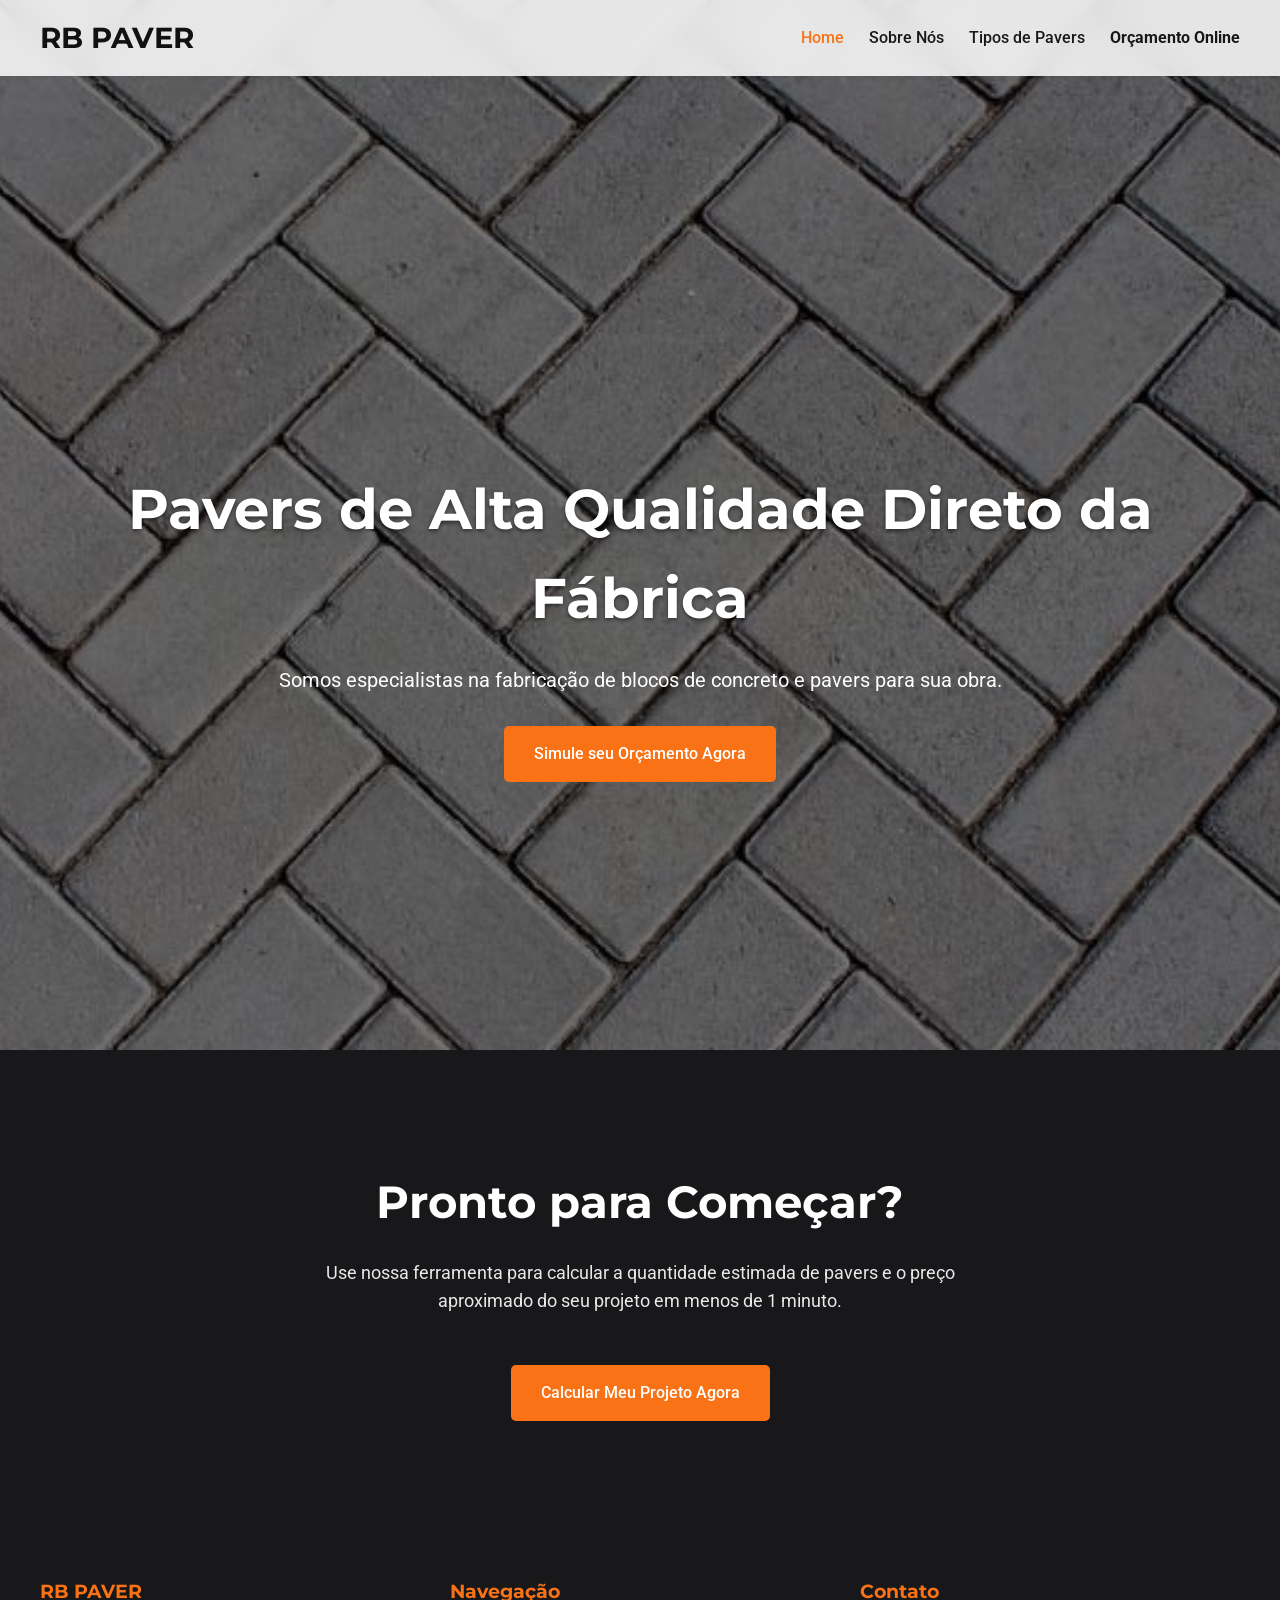
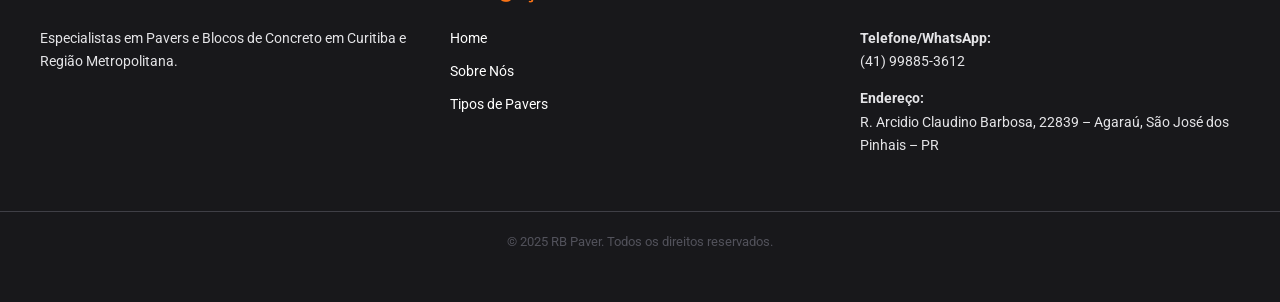
==== index.html @ aff87946 "texto,menu, fabricação e refatora calculadora" ====
<!DOCTYPE html>
<html lang="pt-BR">
<head>
    <meta charset="UTF-8">
    <meta name="viewport" content="width=device-width, initial-scale=1.0">
    <title>RB Paver - Fábrica de Pavers e Blocos de Concreto</title>
    
    <link rel="stylesheet" href="https://cdn.jsdelivr.net/npm/swiper@11/swiper-bundle.min.css" />
    <script src="https://cdn.jsdelivr.net/npm/swiper@11/swiper-bundle.min.js"></script>
    
    <link rel="stylesheet" href="style.css">
</head>
<body>

    <header class="header">
        <div class="container">
            <a href="index.html" class="logo">RB PAVER</a>
            <nav class="nav-menu">
                <ul>
                    <li><a href="index.html" class="ativo">Home</a></li>
                    <li><a href="sobre.html">Sobre Nós</a></li>
                    <li><a href="tipos-de-pavers.html">Tipos de Pavers</a></li>
                    <li><a href="calculadora.html"><b>Orçamento Online</b></a></li>
                </ul>
            </nav>
        </div>
    </header>

    <main>

        <section class="hero">
            
            <div class="swiper">
                <div class="swiper-wrapper">
                    <div class="swiper-slide"><img src="images/paver1.jpg" alt="Projeto Paver 1"></div>
                    <div class="swiper-slide"><img src="images/paver2.jpg" alt="Projeto Paver 2"></div>
                    <div class="swiper-slide"><img src="images/paver1.jpg" alt="Projeto Paver 3"></div>
                </div>
            </div>

            <div class="hero-overlay">
                <h1>Pavers de Alta Qualidade Direto da Fábrica</h1>
                <p>Somos especialistas na fabricação de blocos de concreto e pavers para sua obra.</p>
                <a href="calculadora.html" class="cta-button">Simule seu Orçamento Agora</a>
            </div>
        </section>

        <section class="secao cta-calculadora" id="calculadora-cta">
            <div class="container">
                <h2 class="secao-titulo">Pronto para Começar?</h2>
                <p class="secao-subtitulo">
                    Use nossa ferramenta para calcular a quantidade estimada de pavers 
                    e o preço aproximado do seu projeto em menos de 1 minuto.
                </p>
                <a href="calculadora.html" class="cta-button">Calcular Meu Projeto Agora</a>
            </div>
        </section>

    </main>

    <footer class="footer">
        <div class="container">
            <div>
                <h4>RB PAVER</h4>
                <p>Especialistas em Pavers e Blocos de Concreto em Curitiba e Região Metropolitana.</p>
            </div>
            <div>
                <h4>Navegação</h4>
                <ul>
                    <li><a href="index.html">Home</a></li>
                    <li><a href="sobre.html">Sobre Nós</a></li>
                    <li><a href="tipos-de-pavers.html">Tipos de Pavers</a></li>
                </ul>
            </div>
            <div>
                <h4>Contato</h4>
                <p>
                    <strong>Telefone/WhatsApp:</strong><br>
                    (41) 99885-3612
                </p>
                <p>
                    <strong>Endereço:</strong><br>
                    R. Arcidio Claudino Barbosa, 22839 – Agaraú, São José dos Pinhais – PR
                </p>
            </div>
        </div>
        <div class="copyright">
            &copy; 2025 RB Paver. Todos os direitos reservados.
        </div>
    </footer>

    <script src="script.js" defer></script>
</body>
</html>
---- style.css ----
/* --- Importação da Nova Fonte --- */
@import url('https://fonts.googleapis.com/css2?family=Montserrat:wght@400;700&family=Roboto:wght@400;500&display=swap');

/* --- Configuração Global (Paleta Rebalanceada) --- */
:root {
    --cor-primaria: #111111; /* Preto 'imponente' (Títulos) */
    --cor-destaque: #F97316;  /* Laranja vibrante (Botões, links) */
    --cor-fundo: #FFFFFF;     /* Base Branca (Elegante) */
    --cor-fundo-alt: #F4F4F5; /* Cinza claro (Seções alternadas) */
    --cor-texto: #18181B;     /* Texto principal (Cinza super escuro) */
    --cor-texto-secundario: #52525B; /* Texto cinza (Subtítulos) */
    --cor-dark-section: #18181B; /* Cinza escuro para contraste (Footer/CTA) */
    --cor-branca: #FFFFFF;
}

body {
    /* Fonte padrão (Roboto) para textos corridos */
    font-family: 'Roboto', -apple-system, BlinkMacSystemFont, "Segoe UI", Helvetica, Arial, sans-serif;
    margin: 0;
    padding: 0;
    background-color: var(--cor-fundo);
    color: var(--cor-texto);
    line-height: 1.6;
}

/* --- Nova Fonte para Títulos e Logo --- */
h1, h2, h3, h4, .logo {
    font-family: 'Montserrat', sans-serif;
    font-weight: 700; /* Deixa os títulos imponentes */
}

.container {
    max-width: 1200px;
    margin: 0 auto;
    padding: 0 20px;
}

/* --- Header (Estilo Allana: BRANCO, Fixo, com Desfoque) --- */
.header {
    background-color: rgba(255, 255, 255, 0.85);
    backdrop-filter: blur(10px);
    -webkit-backdrop-filter: blur(10px);
    box-shadow: 0 2px 5px rgba(0,0,0,0.05);
    padding: 15px 0;
    position: fixed;
    top: 0;
    width: 100%;
    z-index: 1000;
}

.header .container {
    display: flex;
    justify-content: space-between;
    align-items: center;
}

.logo {
    font-size: 1.8rem;
    color: var(--cor-primaria);
    text-decoration: none;
}

.nav-menu ul {
    margin: 0;
    padding: 0;
    list-style: none;
    display: flex;
    gap: 25px;
}

.nav-menu a {
    text-decoration: none;
    color: var(--cor-texto);
    font-weight: 500;
    transition: color 0.3s;
}

.nav-menu a:hover, .nav-menu a.ativo {
    color: var(--cor-destaque);
}

/* --- Seção Hero (Estilo Allana: Tela Cheia com Swiper) --- */
.hero {
    height: 100vh;
    width: 100%;
    position: relative;
    color: var(--cor-branca);
    display: flex;
    align-items: center;
    justify-content: center;
    text-align: center;
}

.swiper {
    width: 100%;
    height: 100%;
    position: absolute;
    top: 0;
    left: 0;
}

.swiper-slide img {
    display: block;
    width: 100%;
    height: 100%;
    object-fit: cover;
    filter: brightness(0.5);
}

.hero-overlay {
    position: relative;
    z-index: 10;
    padding: 20px;
}

.hero-overlay h1 {
    font-size: 3.5rem;
    margin-bottom: 20px;
    text-shadow: 0 2px 4px rgba(0,0,0,0.5);
}

.hero-overlay p {
    font-size: 1.25rem;
    margin-bottom: 30px;
    font-family: 'Roboto', sans-serif; /* Garante que o parágrafo use a fonte de texto */
    font-weight: 400;
}

/* --- Botões (Nova Paleta) --- */
.cta-button {
    display: inline-block;
    padding: 15px 30px;
    background-color: var(--cor-destaque);
    color: var(--cor-branca);
    text-decoration: none;
    font-weight: bold;
    border-radius: 5px;
    transition: background-color 0.3s, transform 0.3s;
    font-family: 'Roboto', sans-serif; /* Usa a fonte de texto */
    font-weight: 500;
}

.cta-button:hover {
    background-color: #EA580C;
    transform: translateY(-2px);
}

.cta-button.secundario {
    background-color: transparent;
    border: 2px solid var(--cor-destaque);
    color: var(--cor-destaque);
    margin-left: 15px;
}
.cta-button.secundario:hover {
    background-color: var(--cor-destaque);
    color: var(--cor-branca);
}

/* --- Seções Padrão (Minimalistas) --- */
.secao {
    padding: 80px 0;
    text-align: center;
}
main section:first-of-type {
    padding-top: calc(80px + 70px);
}

.secao-titulo {
    font-size: 2.8rem;
    margin-bottom: 20px;
    color: var(--cor-primaria);
}

.secao-subtitulo {
    font-size: 1.1rem;
    max-width: 700px;
    margin: 0 auto 50px auto;
    color: var(--cor-texto-secundario);
}

/* --- MUDANÇA: Fundo cinza para seção de serviços --- */
#servicos-prev {
    background-color: var(--cor-fundo-alt);
}

/* --- Prévia de Serviços (Cards) --- */
.servicos-grid {
    display: grid;
    grid-template-columns: repeat(auto-fit, minmax(300px, 1fr));
    gap: 30px;
    text-align: left;
}

.servico-card {
    background-color: var(--cor-fundo); /* Cards BRANCOS */
    border-radius: 8px;
    border: 1px solid #E4E4E7;
    overflow: hidden;
    transition: border-color 0.3s, box-shadow 0.3s;
    /* Sombra mais pronunciada para 'flutuar' sobre o fundo cinza */
    box-shadow: 0 4px 20px rgba(0,0,0,0.05);
}

.servico-card:hover {
    border-color: var(--cor-destaque);
    box-shadow: 0 8px 30px rgba(0,0,0,0.08);
}

.servico-card img {
    width: 100%;
    height: 200px;
    object-fit: cover;
}

.servico-card-conteudo {
    padding: 30px;
}

.servico-card h3 {
    font-size: 1.5rem;
    color: var(--cor-primaria);
    margin-top: 0;
}

/* --- CTA para Calculadora (Seção de Contraste) --- */
.cta-calculadora {
    background-color: var(--cor-dark-section);
    color: var(--cor-branca);
}

.cta-calculadora .secao-titulo {
    color: var(--cor-branca);
}

.cta-calculadora .secao-subtitulo {
    color: rgba(255, 255, 255, 0.9);
}

.cta-calculadora .cta-button {
    background-color: var(--cor-destaque);
}
.cta-calculadora .cta-button:hover {
    background-color: #EA580C;
}

/* --- Depoimentos --- */
.depoimento {
    max-width: 800px;
    margin: 0 auto 40px auto;
    font-style: italic;
    font-size: 1.2rem;
    color: var(--cor-texto-secundario);
}

.depoimento-autor {
    font-style: normal;
    font-weight: bold;
    margin-top: 10px;
    color: var(--cor-primaria);
}

/* --- Footer (Rodapé) --- */
.footer {
    background-color: var(--cor-dark-section);
    color: #E4E4E7;
    padding: 50px 0;
    font-size: 0.9rem;
}

.footer .container {
    display: grid;
    grid-template-columns: repeat(auto-fit, minmax(250px, 1fr));
    gap: 30px;
}

.footer h4 {
    font-size: 1.2rem;
    margin-bottom: 20px;
    color: var(--cor-destaque);
}

.footer ul {
    list-style: none;
    padding: 0;
}
.footer ul li {
    margin-bottom: 10px;
}
.footer ul li a {
    color: var(--cor-branca);
    text-decoration: none;
    transition: color 0.3s;
}
.footer ul li a:hover {
    color: var(--cor-destaque);
}

.copyright {
    text-align: center;
    margin-top: 40px;
    padding-top: 20px;
    border-top: 1px solid #3f3f46;
    font-size: 0.8rem;
    color: var(--cor-texto-secundario);
}

/* --- Estilos da Página da Calculadora --- */

/* Hero simples para páginas internas */
.hero-pagina-interna {
    background-color: var(--cor-fundo-alt);
    padding-top: calc(80px + 70px); /* Compensa header fixo */
    padding-bottom: 40px;
}
.hero-pagina-interna .secao-titulo {
    font-size: 2.8rem;
    margin-bottom: 10px;
}
.hero-pagina-interna .secao-subtitulo {
    font-size: 1.2rem;
    color: var(--cor-texto-secundario);
}

/* Container da calculadora com 2 colunas */
.calculadora-container {
    display: grid;
    grid-template-columns: 1fr; /* 1 coluna em mobile */
    gap: 40px;
}

/* Media query para telas maiores (desktop) */
@media (min-width: 992px) {
    .calculadora-container {
        grid-template-columns: 1fr 1fr; /* 2 colunas em desktop */
    }
}

.calculadora-titulo {
    font-size: 1.8rem;
    color: var(--cor-primaria);
    margin-bottom: 25px;
    border-bottom: 2px solid var(--cor-destaque);
    padding-bottom: 10px;
    text-align: left;
}

/* Estilos do Formulário */
.calculadora-form, .calculadora-lateral {
    text-align: left;
}

.form-grupo {
    margin-bottom: 20px;
}

.form-grupo-grid {
    display: grid;
    grid-template-columns: 1fr 1fr;
    gap: 20px;
}

.form-grupo label {
    display: block;
    margin-bottom: 8px;
    font-weight: 500;
    color: var(--cor-texto-secundario);
}

.form-grupo input[type="number"],
.form-grupo input[type="text"],
.form-grupo input[type="tel"],
.form-grupo select {
    width: 100%;
    padding: 14px;
    border: 1px solid #D4D4D8; /* cinza claro */
    border-radius: 5px;
    font-size: 1rem;
    font-family: 'Roboto', sans-serif;
    box-sizing: border-box; /* Garante que o padding não estoure a largura */
    transition: border-color 0.3s, box-shadow 0.3s;
}

.form-grupo input:focus,
.form-grupo select:focus {
    outline: none;
    border-color: var(--cor-destaque);
    box-shadow: 0 0 0 2px rgba(249, 115, 22, 0.3); /* Sombra laranja sutil */
}

.calculadora-form .cta-button {
    width: 100%;
    font-size: 1.1rem;
    margin-top: 10px;
}

/* Estilos dos Resultados */
.calculadora-resultados {
    background-color: var(--cor-fundo-alt);
    padding: 30px;
    border-radius: 8px;
    margin-bottom: 30px;
}

.resultado-item {
    display: flex;
    justify-content: space-between;
    align-items: center;
    font-size: 1.1rem;
    color: var(--cor-texto-secundario);
    padding: 15px 0;
    border-bottom: 1px solid #D4D4D8;
}

.resultado-item span {
    margin-right: 15px;
}

.resultado-item strong {
    font-size: 1.3rem;
    font-weight: 700;
    color: var(--cor-primaria);
}

.resultado-item.preco strong {
    font-size: 2rem;
    color: var(--cor-destaque); /* Preço final em laranja */
}

.aviso-legal {
    font-size: 0.85rem;
    color: var(--cor-texto-secundario);
    margin-top: 20px;
    text-align: center;
    font-style: italic;
}

/* Formulário de Cotação (abaixo dos resultados) */
.form-cotacao {
    background-color: var(--cor-fundo);
    border: 1px solid #E4E4E7;
    padding: 30px;
    border-radius: 8px;
}

.form-cotacao .cta-button {
    width: 100%;
    margin-top: 10px;
}


/* --- Estilos da Página Sobre Nós --- */

#secao-sobre {
    padding-bottom: 40px; /* Reduz o espaçamento inferior */
}

/* Grid de Imagem + Texto */
.sobre-intro-grid {
    display: grid;
    grid-template-columns: 1fr; /* 1 coluna mobile */
    gap: 40px;
    align-items: center;
    text-align: left;
}

@media (min-width: 768px) {
    .sobre-intro-grid {
        grid-template-columns: 1fr 1fr; /* 2 colunas desktop */
    }
}

.sobre-imagem img {
    width: 100%;
    border-radius: 8px;
    box-shadow: 0 10px 30px rgba(0,0,0,0.1);
}

.sobre-texto h2 {
    font-size: 2.2rem;
    color: var(--cor-primaria);
    margin-bottom: 20px;
}

.sobre-texto p {
    font-size: 1.1rem;
    color: var(--cor-texto-secundario);
    margin-bottom: 15px;
}

/* Seção Missão, Visão e Valores */
#secao-valores {
    background-color: var(--cor-fundo-alt); /* Fundo cinza claro */
}

.valores-grid {
    display: grid;
    grid-template-columns: 1fr; /* 1 coluna mobile */
    gap: 30px;
}

@media (min-width: 768px) {
    .valores-grid {
        grid-template-columns: repeat(3, 1fr); /* 3 colunas desktop */
    }
}

/* Cards de Missão/Visão/Valores */
.valor-card {
    background-color: var(--cor-branca);
    padding: 30px;
    border-radius: 8px;
    border: 1px solid #E4E4E7;
    text-align: center;
    box-shadow: 0 4px 20px rgba(0,0,0,0.03);
    transition: transform 0.3s, box-shadow 0.3s;
}

.valor-card:hover {
    transform: translateY(-5px);
    box-shadow: 0 8px 30px rgba(0,0,0,0.06);
}

.valor-card h3 {
    font-size: 1.5rem;
    color: var(--cor-destaque); /* Laranja */
    margin-bottom: 15px;
}

.valor-card p {
    font-size: 1rem;
    color: var(--cor-texto-secundario);
    line-height: 1.7;
}

/* --- Estilos da Página Tipos de Pavers (Grid de Cores) --- */
.cores-grid {
    display: grid;
    grid-template-columns: repeat(auto-fit, minmax(150px, 1fr));
    gap: 25px;
    margin-top: 40px;
}

.cor-item {
    text-align: center;
}

.cor-quadrado {
    width: 100%;
    aspect-ratio: 1 / 1; /* <<< ESTA É A CORREÇÃO MÁGICA */
    background-color: var(--cor-fundo-alt);
    border: 1px solid #E4E4E7;
    border-radius: 8px;
    box-shadow: 0 2px 4px rgba(0,0,0,0.05);
    overflow: hidden; /* Garante que a imagem não vaze */
}

/* Este é o CSS da "dica bônus", agora integrado */
.cor-quadrado img {
    width: 100%;
    height: 100%;
    object-fit: cover; /* Faz a imagem preencher o espaço sem distorcer */
}

.cor-item p {
    font-weight: 700;
    color: var(--cor-texto);
    font-size: 1.1rem;
    margin: 0;
    margin-top: 15px; /* Adicionado um espaço */
}

/* Media query para telas menores */
@media (max-width: 400px) {
    .cores-grid {
        grid-template-columns: repeat(2, 1fr);
        gap: 15px;
    }
}
.cor-quadrado img {
    width: 100%;
    height: 100%;
    object-fit: cover; /* Isso faz a imagem preencher o espaço sem distorcer */
    border-radius: 8px; /* Para manter as bordas arredondadas */
}
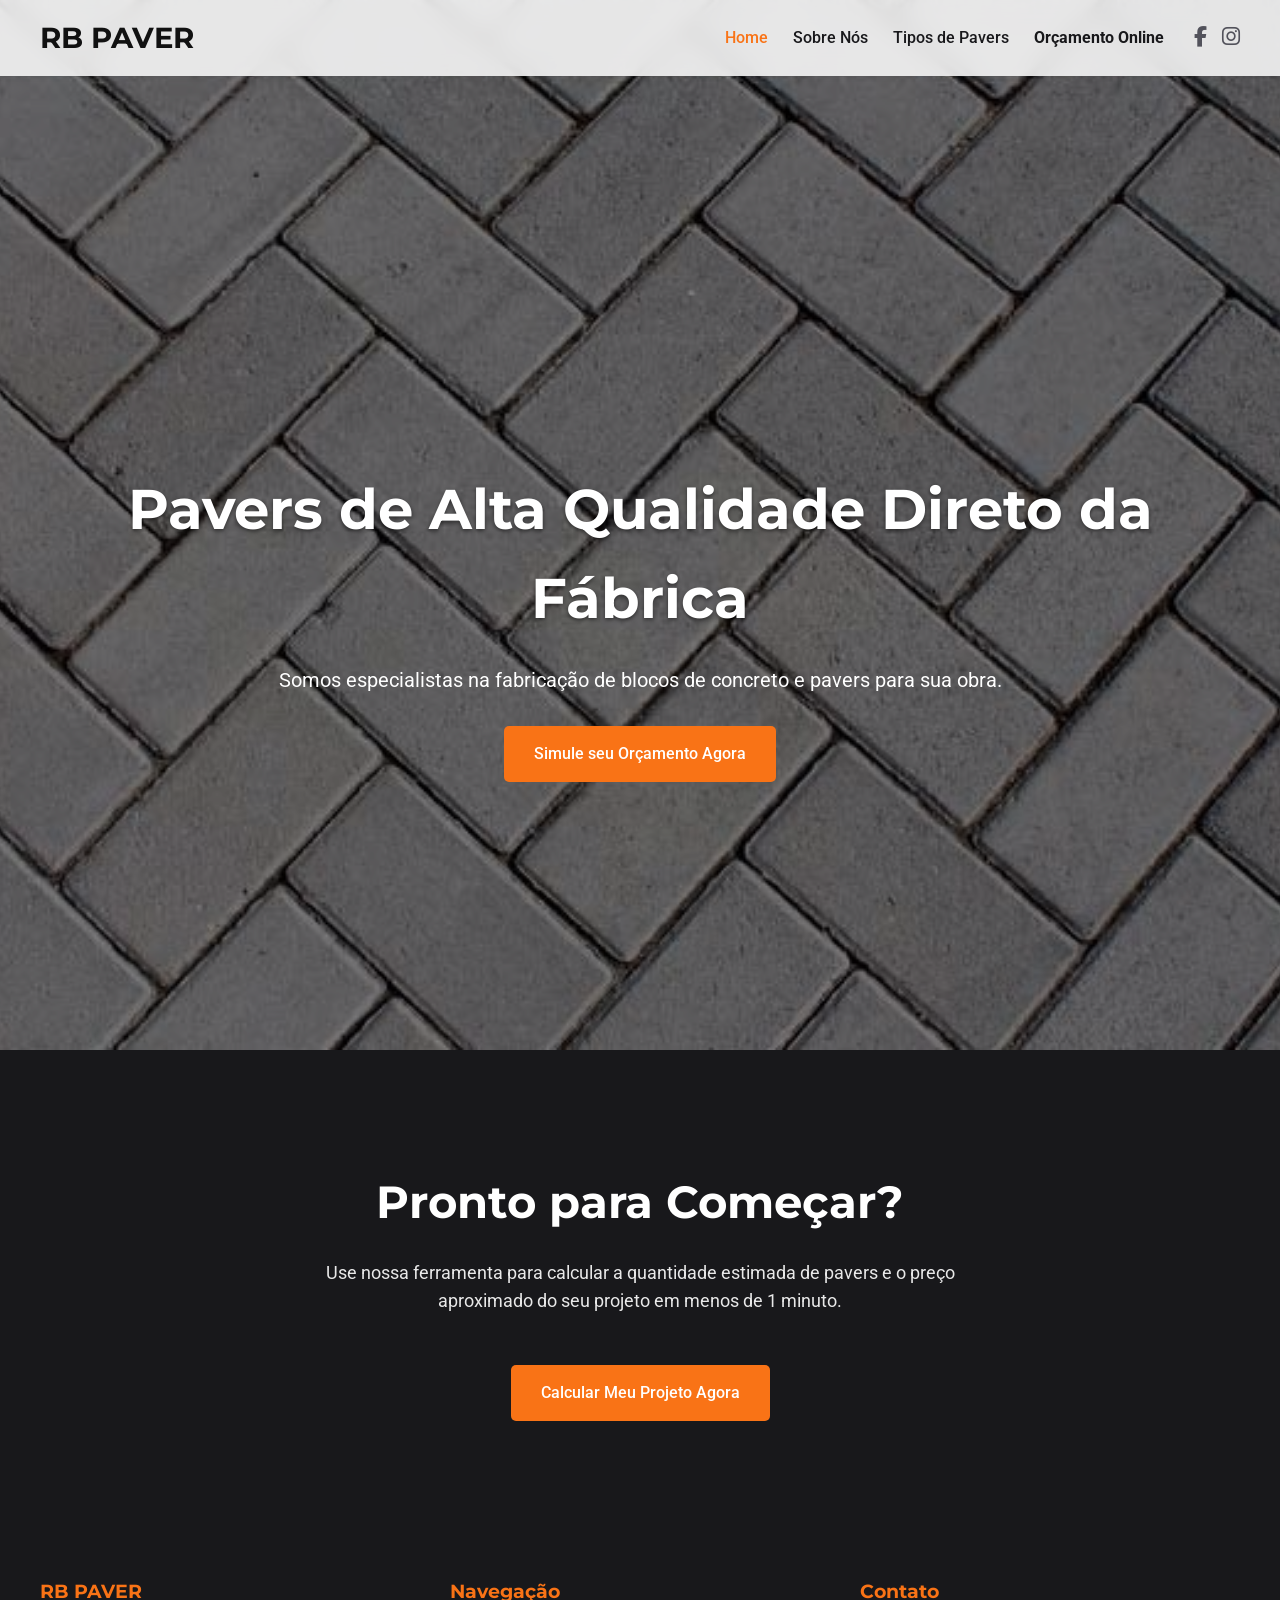
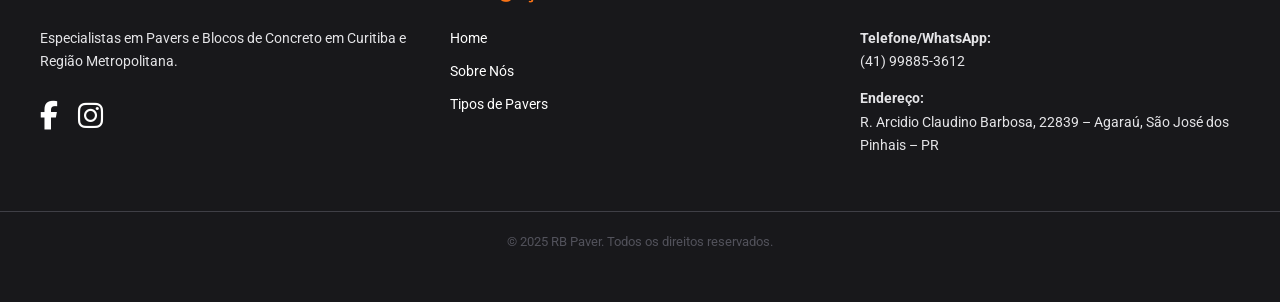
==== commit 9c56f557: "icons insta face" ====
--- a/index.html
+++ b/index.html
@@ -6,7 +6,7 @@
     <title>RB Paver - Fábrica de Pavers e Blocos de Concreto</title>
     
     <link rel="stylesheet" href="https://cdn.jsdelivr.net/npm/swiper@11/swiper-bundle.min.css" />
-    <script src="https://cdn.jsdelivr.net/npm/swiper@11/swiper-bundle.min.js"></script>
+    <link rel="stylesheet" href="https://cdnjs.cloudflare.com/ajax/libs/font-awesome/6.5.2/css/all.min.css" integrity="sha512-SnH5WK+bZxgPHs44uWIX+LLJAJ9/2PkPKZ5QiAj6Ta86w+fsb2TkcmfRyVX3pBnMFcV7oQPJkl9QevSCWr3W6A==" crossorigin="anonymous" referrerpolicy="no-referrer" />
     
     <link rel="stylesheet" href="style.css">
 </head>
@@ -15,14 +15,21 @@
     <header class="header">
         <div class="container">
             <a href="index.html" class="logo">RB PAVER</a>
-            <nav class="nav-menu">
-                <ul>
-                    <li><a href="index.html" class="ativo">Home</a></li>
-                    <li><a href="sobre.html">Sobre Nós</a></li>
-                    <li><a href="tipos-de-pavers.html">Tipos de Pavers</a></li>
-                    <li><a href="calculadora.html"><b>Orçamento Online</b></a></li>
-                </ul>
-            </nav>
+            
+            <div class="nav-wrapper">
+                <nav class="nav-menu">
+                    <ul>
+                        <li><a href="index.html" class="ativo">Home</a></li>
+                        <li><a href="sobre.html">Sobre Nós</a></li>
+                        <li><a href="tipos-de-pavers.html">Tipos de Pavers</a></li>
+                        <li><a href="calculadora.html"><b>Orçamento Online</b></a></li>
+                    </ul>
+                </nav>
+                <div class="nav-social">
+                    <a href="https://www.facebook.com/share/14eRMEpzPqE/?mibextid=wwXIfr" aria-label="Link para o Facebook" target="_blank"><i class="fab fa-facebook-f"></i></a>
+                    <a href="https://www.instagram.com/rbpaver_/" aria-label="Link para o Instagram" target="_blank"><i class="fab fa-instagram"></i></a>
+                </div>
+            </div>
         </div>
     </header>
 
@@ -32,9 +39,9 @@
             
             <div class="swiper">
                 <div class="swiper-wrapper">
-                    <div class="swiper-slide"><img src="images/paver1.jpg" alt="Projeto Paver 1"></div>
-                    <div class="swiper-slide"><img src="images/paver2.jpg" alt="Projeto Paver 2"></div>
-                    <div class="swiper-slide"><img src="images/paver1.jpg" alt="Projeto Paver 3"></div>
+                    <div class="swiper-slide"><img src="images/paver1.jpg" alt="Paver de Alta Qualidade"></div>
+                    <div class="swiper-slide"><img src="images/paver2.jpg" alt="Blocos de Concreto RB Paver"></div>
+                    <div class="swiper-slide"><img src="images/paver1.jpg" alt="Piso Intertravado"></div> 
                 </div>
             </div>
 
@@ -63,6 +70,10 @@
             <div>
                 <h4>RB PAVER</h4>
                 <p>Especialistas em Pavers e Blocos de Concreto em Curitiba e Região Metropolitana.</p>
+                <div class="footer-social">
+                    <a href="https://www.facebook.com/share/14eRMEpzPqE/?mibextid=wwXIfr" aria-label="Link para o Facebook" target="_blank"><i class="fab fa-facebook-f"></i></a>
+                    <a href="https://www.instagram.com/rbpaver_/" aria-label="Link para o Instagram" target="_blank"><i class="fab fa-instagram"></i></a>
+                </div>
             </div>
             <div>
                 <h4>Navegação</h4>
--- a/style.css
+++ b/style.css
@@ -581,4 +581,46 @@
     height: 100%;
     object-fit: cover; /* Isso faz a imagem preencher o espaço sem distorcer */
     border-radius: 8px; /* Para manter as bordas arredondadas */
+}
+
+/* --- Estilos para Ícones de Redes Sociais --- */
+
+/* Wrapper no Header para alinhar menu e ícones */
+.nav-wrapper {
+    display: flex;
+    align-items: center;
+    gap: 30px;
+}
+
+/* Ícones no Header (Menu) */
+.nav-social {
+    display: flex;
+    gap: 15px;
+}
+
+.nav-social a {
+    color: var(--cor-texto-secundario);
+    font-size: 1.3rem;
+    transition: color 0.3s;
+}
+
+.nav-social a:hover {
+    color: var(--cor-destaque);
+}
+
+/* Ícones no Footer (Rodapé) */
+.footer-social {
+    margin-top: 20px;
+    display: flex;
+    gap: 20px;
+}
+
+.footer-social a {
+    color: var(--cor-branca);
+    font-size: 1.8rem;
+    transition: color 0.3s;
+}
+
+.footer-social a:hover {
+    color: var(--cor-destaque);
 }
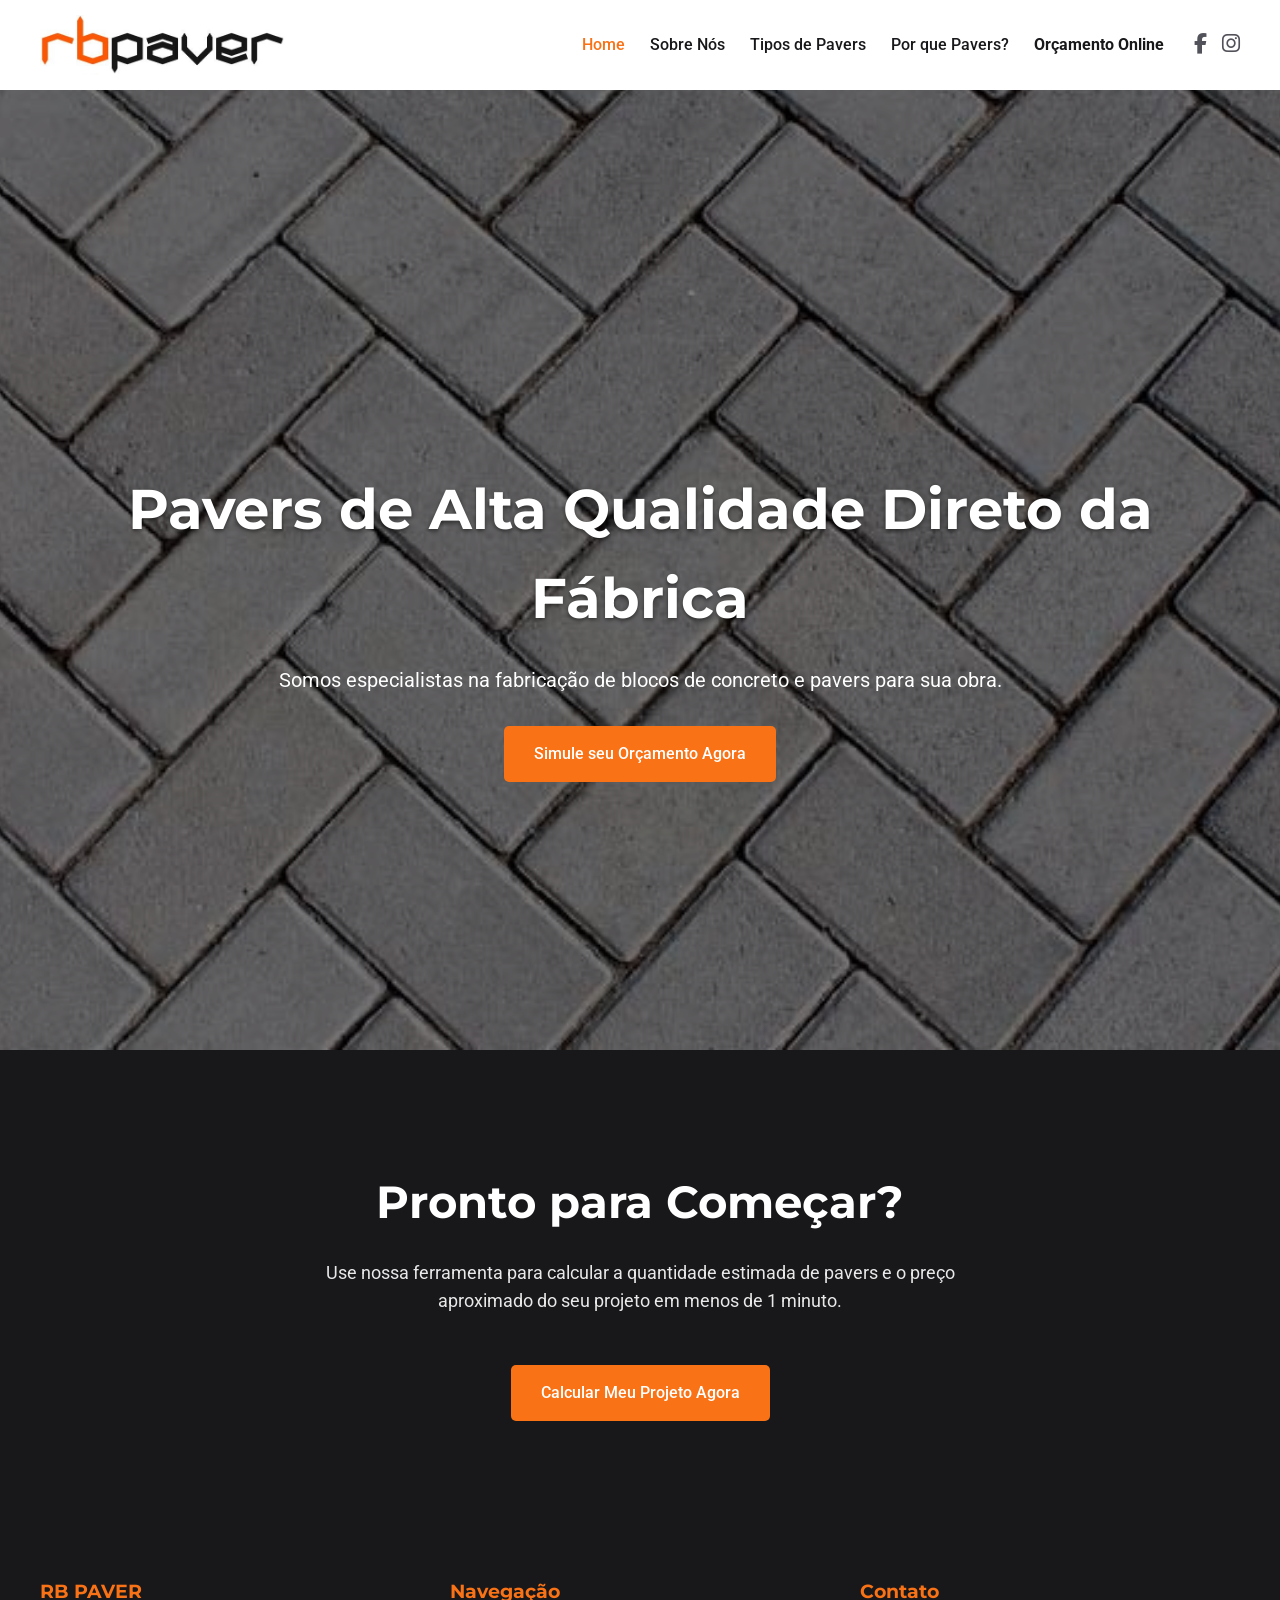
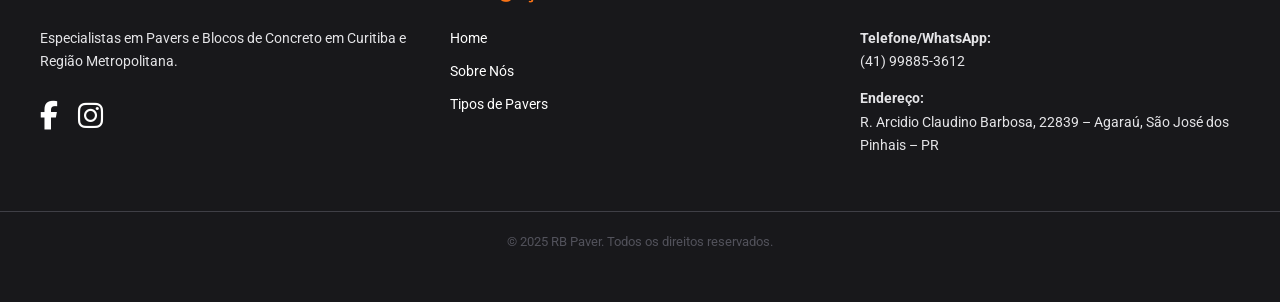
==== commit 4fa93e4c: "adicionei nova pagina sobre paver e coloquei favicon e logo" ====
--- a/index.html
+++ b/index.html
@@ -5,6 +5,7 @@
     <meta name="viewport" content="width=device-width, initial-scale=1.0">
     <title>RB Paver - Fábrica de Pavers e Blocos de Concreto</title>
     
+    <link rel="icon" type="image/jpeg" href="images/rbpaver_logo.jfif">
     <link rel="stylesheet" href="https://cdn.jsdelivr.net/npm/swiper@11/swiper-bundle.min.css" />
     <link rel="stylesheet" href="https://cdnjs.cloudflare.com/ajax/libs/font-awesome/6.5.2/css/all.min.css" integrity="sha512-SnH5WK+bZxgPHs44uWIX+LLJAJ9/2PkPKZ5QiAj6Ta86w+fsb2TkcmfRyVX3pBnMFcV7oQPJkl9QevSCWr3W6A==" crossorigin="anonymous" referrerpolicy="no-referrer" />
     
@@ -14,7 +15,7 @@
 
     <header class="header">
         <div class="container">
-            <a href="index.html" class="logo">RB PAVER</a>
+            <a href="index.html" class="logo"><img src="images/rbpaver_logo.jfif" alt="RB Paver Logo"></a>
             
             <div class="nav-wrapper">
                 <nav class="nav-menu">
@@ -22,6 +23,7 @@
                         <li><a href="index.html" class="ativo">Home</a></li>
                         <li><a href="sobre.html">Sobre Nós</a></li>
                         <li><a href="tipos-de-pavers.html">Tipos de Pavers</a></li>
+                        <li><a href="por-que-pavers.html">Por que Pavers?</a></li>
                         <li><a href="calculadora.html"><b>Orçamento Online</b></a></li>
                     </ul>
                 </nav>
--- a/style.css
+++ b/style.css
@@ -35,12 +35,9 @@
     padding: 0 20px;
 }
 
-/* --- Header (Estilo Allana: BRANCO, Fixo, com Desfoque) --- */
+/* --- Header (Fundo Branco Sólido) --- */
 .header {
-    background-color: rgba(255, 255, 255, 0.85);
-    backdrop-filter: blur(10px);
-    -webkit-backdrop-filter: blur(10px);
-    box-shadow: 0 2px 5px rgba(0,0,0,0.05);
+    background-color: #ffffff;
     padding: 15px 0;
     position: fixed;
     top: 0;
@@ -55,9 +52,13 @@
 }
 
 .logo {
-    font-size: 1.8rem;
-    color: var(--cor-primaria);
     text-decoration: none;
+}
+
+.logo img {
+    max-height: 60px;
+    width: auto;
+    display: block;
 }
 
 .nav-menu ul {
@@ -623,4 +624,69 @@
 
 .footer-social a:hover {
     color: var(--cor-destaque);
+}
+
+/* Estilos para a página 'Por que Pavers?' */
+.beneficios {
+    display: grid;
+    grid-template-columns: repeat(auto-fit, minmax(250px, 1fr));
+    gap: 2rem;
+    margin: 2rem 0;
+}
+
+.beneficio-item {
+    background-color: var(--cor-fundo-alt);
+    padding: 1.5rem;
+    border-radius: 8px;
+    transition: transform 0.3s ease;
+}
+
+.beneficio-item:hover {
+    transform: translateY(-5px);
+}
+
+.beneficio-item h3 {
+    color: var(--cor-destaque);
+    margin-bottom: 1rem;
+    font-size: 1.2rem;
+}
+
+.beneficio-item p {
+    color: var(--cor-texto);
+    line-height: 1.6;
+}
+
+.texto-conteudo {
+    max-width: 800px;
+    margin: 0 auto;
+}
+
+.destaque {
+    font-size: 1.2rem;
+    color: var(--cor-texto);
+    margin-bottom: 2rem;
+    text-align: center;
+}
+
+.cta-section {
+    text-align: center;
+    margin-top: 3rem;
+    padding: 2rem;
+    background-color: var(--cor-fundo-alt);
+    border-radius: 12px;
+}
+
+.cta-section h2 {
+    color: var(--cor-primaria);
+    margin-bottom: 1rem;
+}
+
+@media (max-width: 768px) {
+    .beneficios {
+        grid-template-columns: 1fr;
+    }
+    
+    .beneficio-item {
+        margin-bottom: 1rem;
+    }
 }
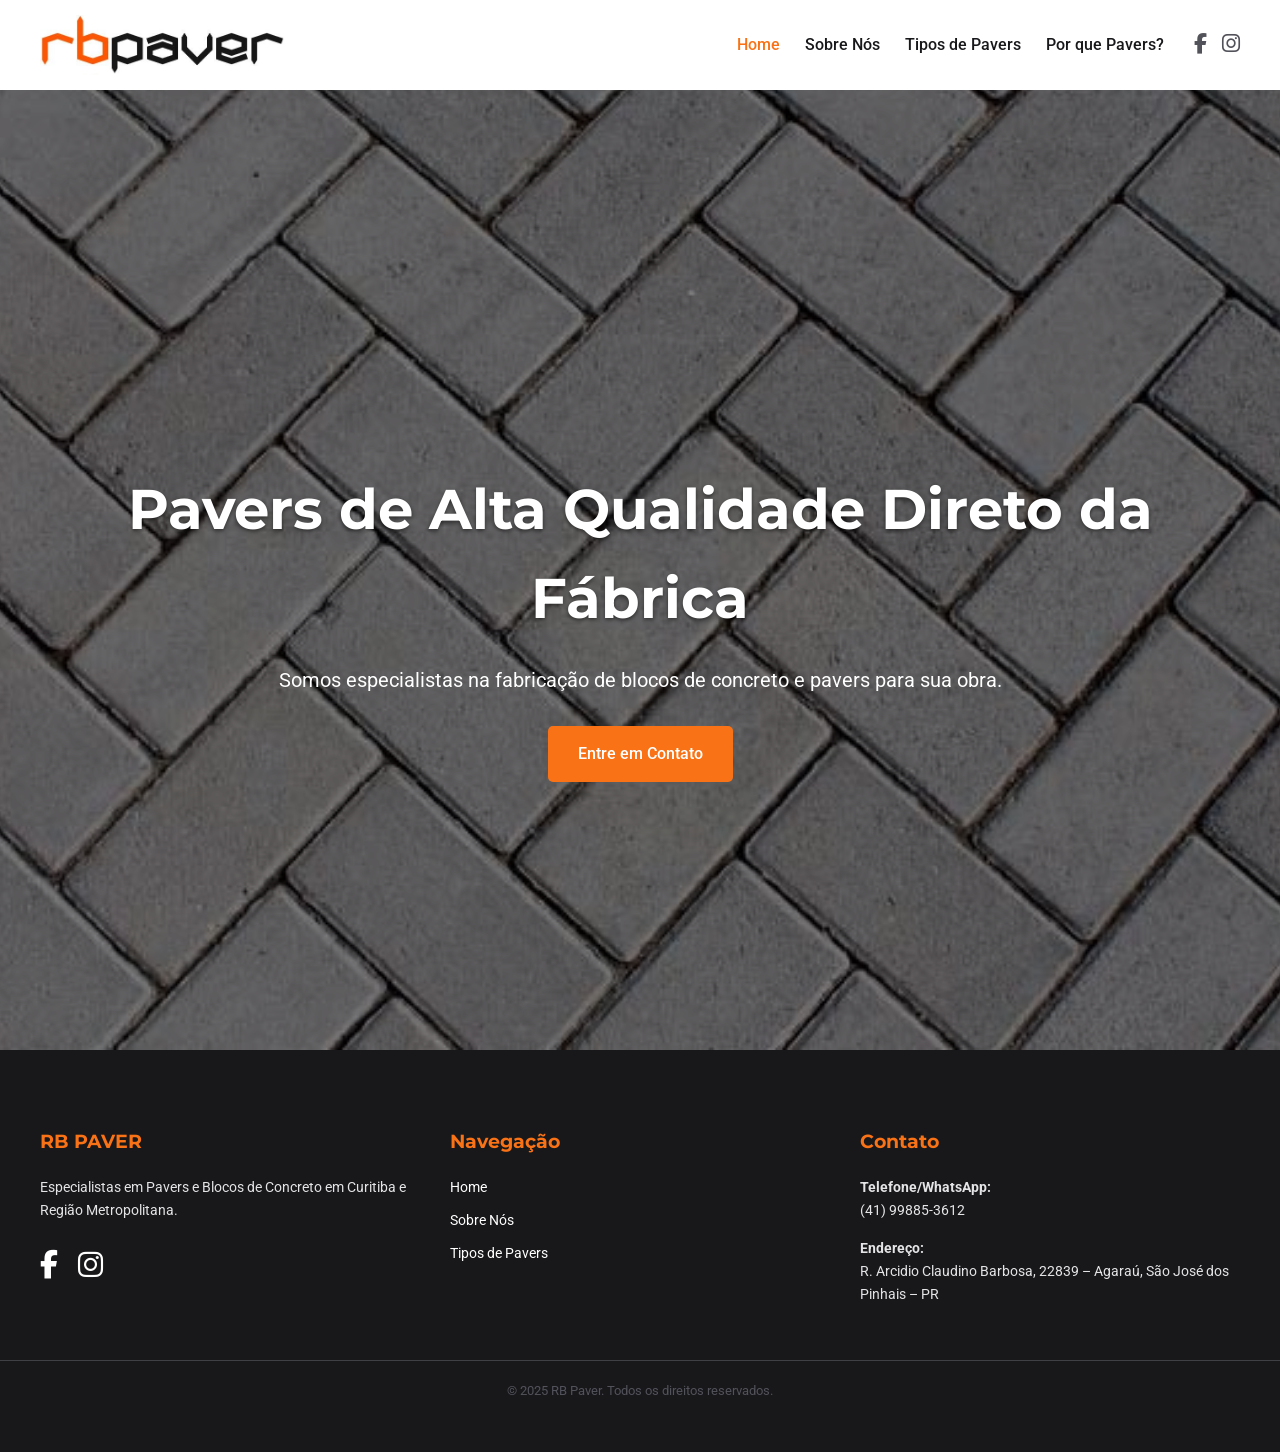
==== commit 794586d1: "retirada calculadora" ====
--- a/index.html
+++ b/index.html
@@ -24,7 +24,7 @@
                         <li><a href="sobre.html">Sobre Nós</a></li>
                         <li><a href="tipos-de-pavers.html">Tipos de Pavers</a></li>
                         <li><a href="por-que-pavers.html">Por que Pavers?</a></li>
-                        <li><a href="calculadora.html"><b>Orçamento Online</b></a></li>
+             
                     </ul>
                 </nav>
                 <div class="nav-social">
@@ -50,20 +50,11 @@
             <div class="hero-overlay">
                 <h1>Pavers de Alta Qualidade Direto da Fábrica</h1>
                 <p>Somos especialistas na fabricação de blocos de concreto e pavers para sua obra.</p>
-                <a href="calculadora.html" class="cta-button">Simule seu Orçamento Agora</a>
+                <a href="https://wa.me/5541998853612" target="_blank" class="cta-button">Entre em Contato</a>
             </div>
         </section>
 
-        <section class="secao cta-calculadora" id="calculadora-cta">
-            <div class="container">
-                <h2 class="secao-titulo">Pronto para Começar?</h2>
-                <p class="secao-subtitulo">
-                    Use nossa ferramenta para calcular a quantidade estimada de pavers 
-                    e o preço aproximado do seu projeto em menos de 1 minuto.
-                </p>
-                <a href="calculadora.html" class="cta-button">Calcular Meu Projeto Agora</a>
-            </div>
-        </section>
+     
 
     </main>
 
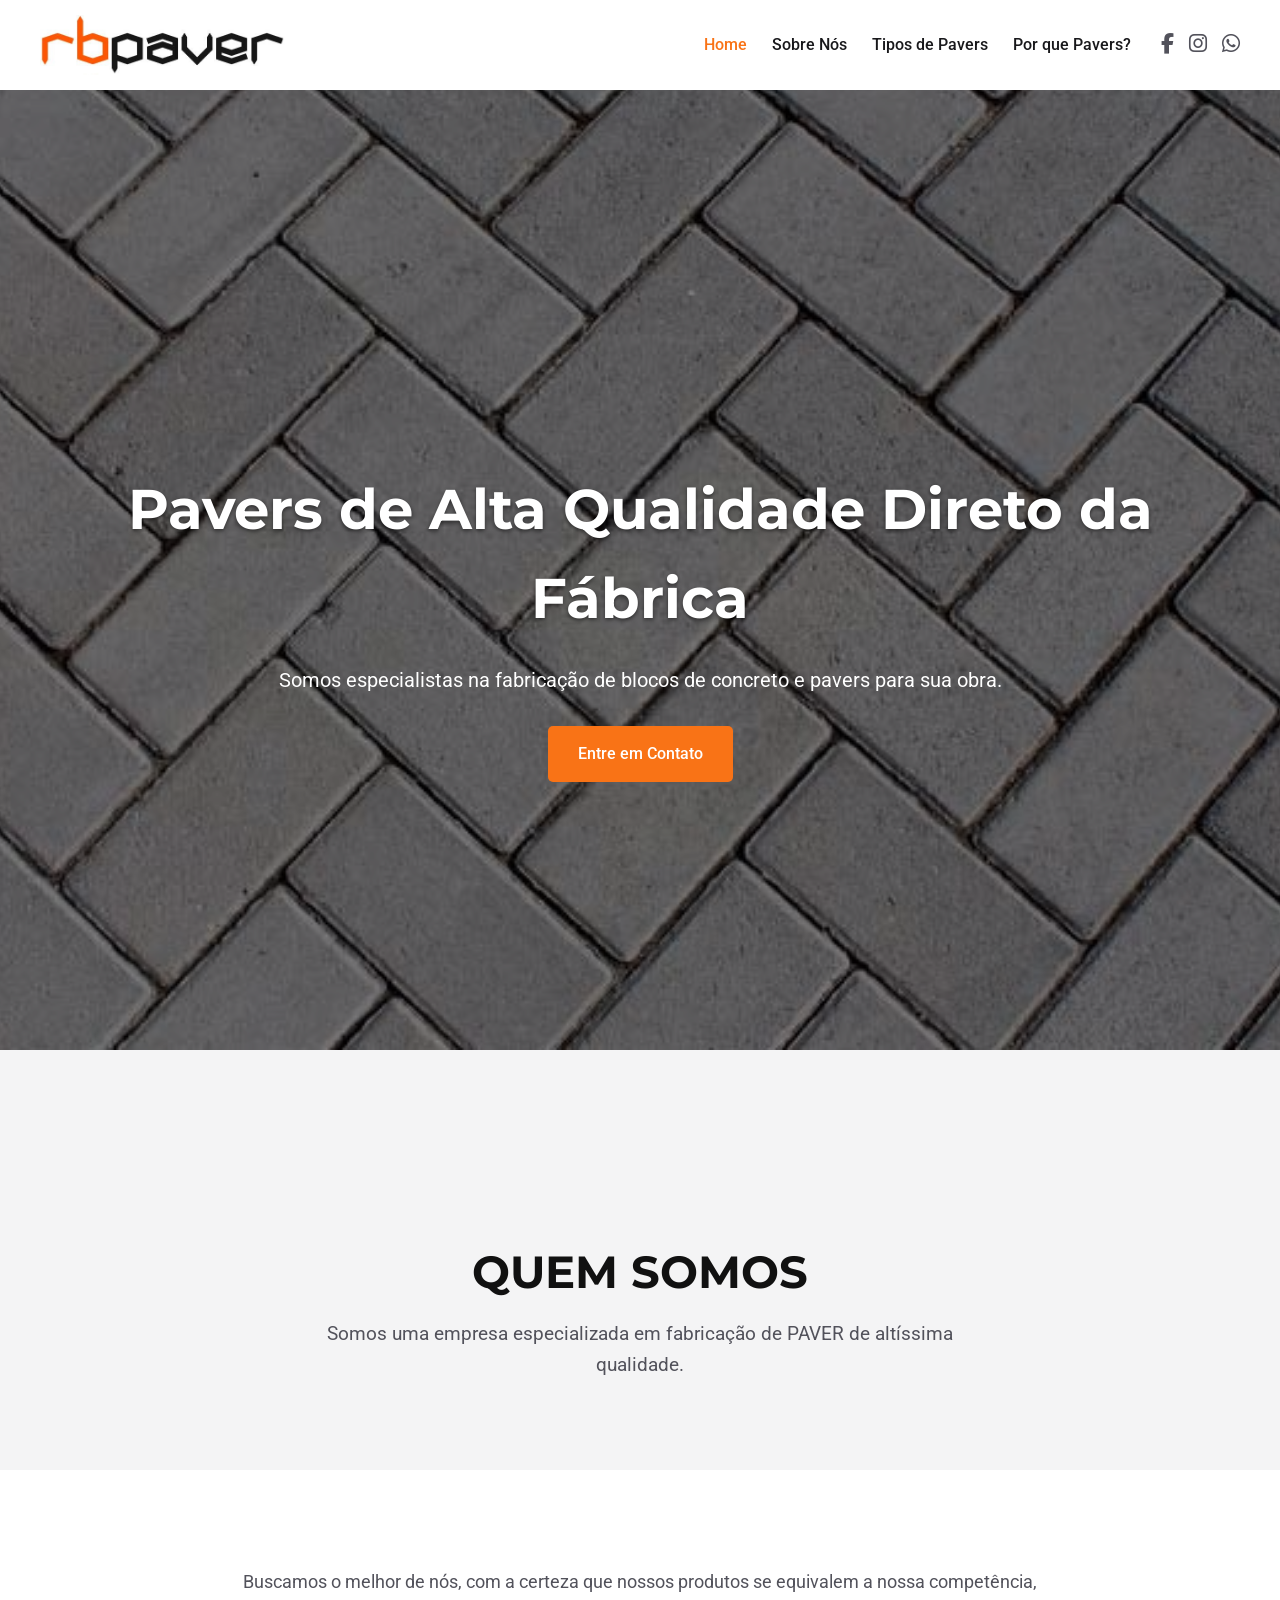
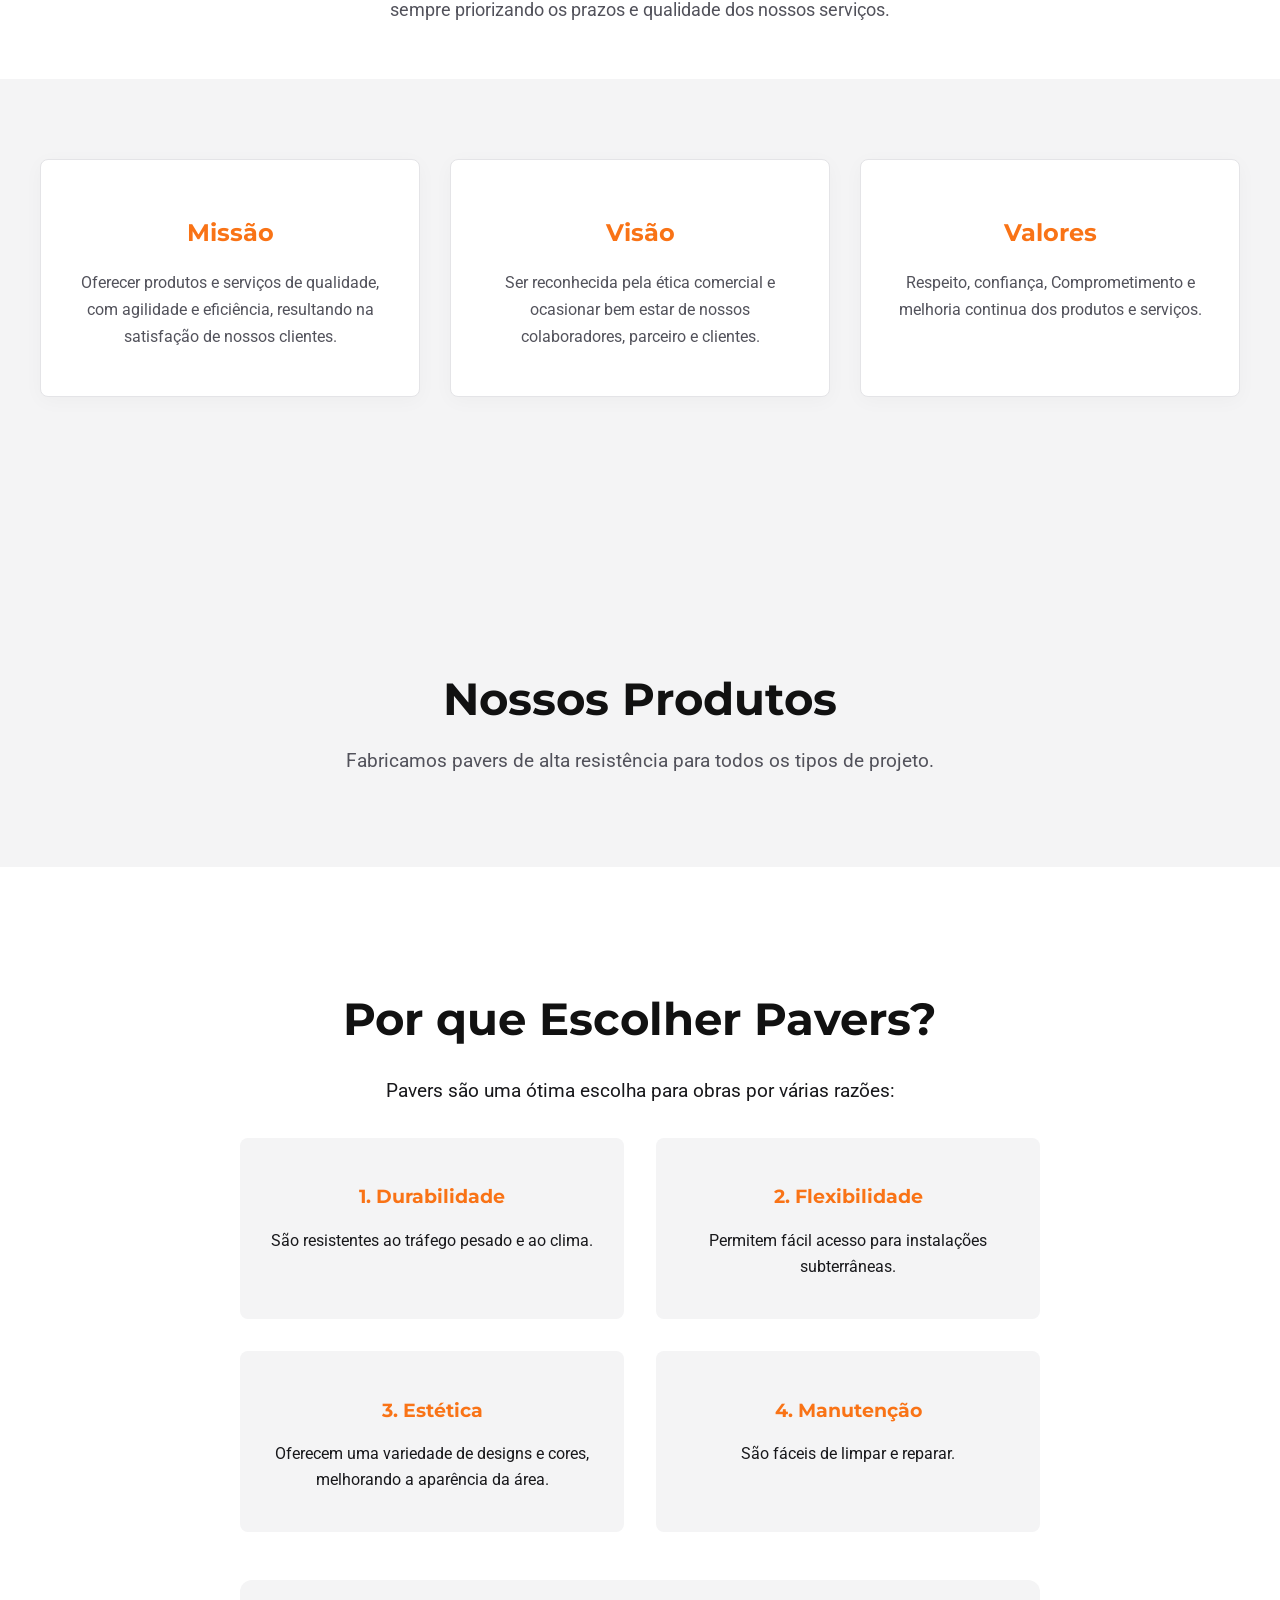
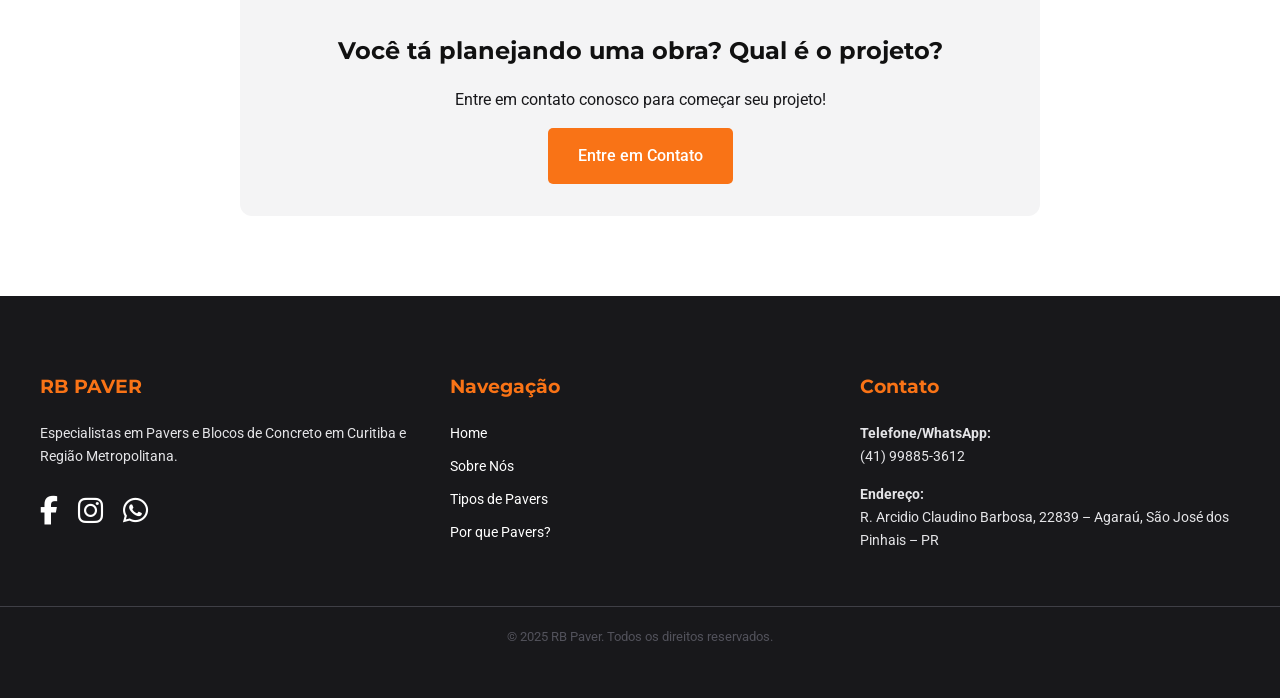
==== commit 84bfb33a: "refactor code" ====
--- a/index.html
+++ b/index.html
@@ -10,35 +10,45 @@
     <link rel="stylesheet" href="https://cdnjs.cloudflare.com/ajax/libs/font-awesome/6.5.2/css/all.min.css" integrity="sha512-SnH5WK+bZxgPHs44uWIX+LLJAJ9/2PkPKZ5QiAj6Ta86w+fsb2TkcmfRyVX3pBnMFcV7oQPJkl9QevSCWr3W6A==" crossorigin="anonymous" referrerpolicy="no-referrer" />
     
     <link rel="stylesheet" href="style.css">
+    <style>
+        /* Smooth scroll behavior */
+        html {
+            scroll-behavior: smooth;
+        }
+        
+        /* Espaçamento entre seções */
+        section[id] {
+            scroll-margin-top: 100px;
+        }
+    </style>
 </head>
 <body>
 
     <header class="header">
         <div class="container">
-            <a href="index.html" class="logo"><img src="images/rbpaver_logo.jfif" alt="RB Paver Logo"></a>
+            <a href="#home" class="logo"><img src="images/rbpaver_logo.jfif" alt="RB Paver Logo"></a>
             
             <div class="nav-wrapper">
                 <nav class="nav-menu">
                     <ul>
-                        <li><a href="index.html" class="ativo">Home</a></li>
-                        <li><a href="sobre.html">Sobre Nós</a></li>
-                        <li><a href="tipos-de-pavers.html">Tipos de Pavers</a></li>
-                        <li><a href="por-que-pavers.html">Por que Pavers?</a></li>
-             
+                        <li><a href="#home" class="ativo">Home</a></li>
+                        <li><a href="#sobre">Sobre Nós</a></li>
+                        <li><a href="#tipos-pavers">Tipos de Pavers</a></li>
+                        <li><a href="#por-que-pavers">Por que Pavers?</a></li>
                     </ul>
                 </nav>
                 <div class="nav-social">
                     <a href="https://www.facebook.com/share/14eRMEpzPqE/?mibextid=wwXIfr" aria-label="Link para o Facebook" target="_blank"><i class="fab fa-facebook-f"></i></a>
                     <a href="https://www.instagram.com/rbpaver_/" aria-label="Link para o Instagram" target="_blank"><i class="fab fa-instagram"></i></a>
+                    <a href="https://wa.me/5541998853612" aria-label="Link para o WhatsApp" target="_blank"><i class="fab fa-whatsapp"></i></a>
                 </div>
             </div>
         </div>
     </header>
 
     <main>
-
-        <section class="hero">
-            
+        <!-- SEÇÃO HOME/HERO -->
+        <section id="home" class="hero">
             <div class="swiper">
                 <div class="swiper-wrapper">
                     <div class="swiper-slide"><img src="images/paver1.jpg" alt="Paver de Alta Qualidade"></div>
@@ -54,8 +64,129 @@
             </div>
         </section>
 
-     
-
+        <!-- SEÇÃO SOBRE NÓS -->
+        <section id="sobre" class="secao hero-pagina-interna">
+            <div class="container">
+                <h1 class="secao-titulo">QUEM SOMOS</h1>
+                <p class="secao-subtitulo">Somos uma empresa especializada em fabricação de PAVER de altíssima qualidade.</p>
+            </div>
+        </section>
+
+        <section class="secao" id="secao-sobre">
+            <div class="container">
+                <div class="sobre-texto" style="text-align: center; max-width: 800px; margin: 0 auto;">
+                    <p>Buscamos o melhor de nós, com a certeza que nossos produtos se equivalem a nossa competência, sempre priorizando os prazos e qualidade dos nossos serviços.</p>
+                </div>
+            </div>
+        </section>
+        
+        <section class="secao" id="secao-valores">
+            <div class="container">
+                <div class="valores-grid">
+                    <div class="valor-card">
+                        <h3>Missão</h3>
+                        <p>Oferecer produtos e serviços de qualidade, com agilidade e eficiência, resultando na satisfação de nossos clientes.</p>
+                    </div>
+
+                    <div class="valor-card">
+                        <h3>Visão</h3>
+                        <p>Ser reconhecida pela ética comercial e ocasionar bem estar de nossos colaboradores, parceiro e clientes.</p>
+                    </div>
+                    
+                    <div class="valor-card">
+                        <h3>Valores</h3>
+                        <p>Respeito, confiança, Comprometimento e melhoria continua dos produtos e serviços.</p>
+                    </div>
+                </div>
+            </div>
+        </section>
+
+        <!-- SEÇÃO TIPOS DE PAVERS -->
+        <section id="tipos-pavers" class="secao hero-pagina-interna">
+            <div class="container">
+                <h1 class="secao-titulo">Nossos Produtos</h1>
+                <p class="secao-subtitulo">Fabricamos pavers de alta resistência para todos os tipos de projeto.</p>
+            </div>
+        </section>
+
+        <!-- <section class="secao" id="secao-produtos-e-cores">
+            <div class="container">
+                <h2 class="secao-titulo" style="font-size: 2.2rem; text-align: left;">Modelos e Especificações</h2>
+                
+                <div class="servicos-grid">
+                    <div class="servico-card">
+                        <img src="https://placehold.co/600x400/555/eee?text=Paver+10x20x06" alt="Paver 10x20x06 35 Mpa">
+                        <div class="servico-card-conteudo">
+                            <h3>Paver 10x20x06 35 Mpa</h3>
+                            <p>Ideal para tráfego leve, como calçadas, jardins e áreas de passagem de pedestres.</p>
+                        </div>
+                    </div>
+
+                    <div class="servico-card">
+                        <img src="https://placehold.co/600x400/555/eee?text=Paver+10x20x08" alt="Paver 10x20x08 35 Mpa">
+                        <div class="servico-card-conteudo">
+                            <h3>Paver 10x20x08 35 Mpa</h3>
+                            <p>Indicado para tráfego médio, como garagens de veículos leves e estacionamentos.</p>
+                        </div>
+                    </div>
+
+                    <div class="servico-card">
+                        <img src="https://placehold.co/600x400/555/eee?text=Paver+10x20x08+50Mpa" alt="Paver 10x20x08 50 Mpa">
+                        <div class="servico-card-conteudo">
+                            <h3>Paver 10x20x08 50 Mpa</h3>
+                            <p>Alta resistência, projetado para pátios industriais e tráfego de veículos pesados.</p>
+                        </div>
+                    </div>
+                    
+                    <div class="servico-card">
+                        <img src="https://placehold.co/600x400/555/eee?text=Paver+10x20x10+50Mpa" alt="Paver 10x20x10 50 Mpa">
+                        <div class="servico-card-conteudo">
+                            <h3>Paver 10x20x10 50 Mpa</h3>
+                            <p>Resistência máxima para condições severas, como portos, aeroportos e vias de caminhões.</p>
+                        </div>
+                    </div>
+                </div>
+            </div>
+        </section> -->
+
+        <!-- SEÇÃO POR QUE PAVERS -->
+        <section id="por-que-pavers" class="secao conteudo-pagina">
+            <div class="container">
+                <h1 class="secao-titulo">Por que Escolher Pavers?</h1>
+                
+                <div class="texto-conteudo">
+                    <p class="destaque">Pavers são uma ótima escolha para obras por várias razões:</p>
+
+                    <div class="beneficios">
+                        <div class="beneficio-item">
+                            <h3>1. Durabilidade</h3>
+                            <p>São resistentes ao tráfego pesado e ao clima.</p>
+                        </div>
+
+                        <div class="beneficio-item">
+                            <h3>2. Flexibilidade</h3>
+                            <p>Permitem fácil acesso para instalações subterrâneas.</p>
+                        </div>
+
+                        <div class="beneficio-item">
+                            <h3>3. Estética</h3>
+                            <p>Oferecem uma variedade de designs e cores, melhorando a aparência da área.</p>
+                        </div>
+
+                        <div class="beneficio-item">
+                            <h3>4. Manutenção</h3>
+                            <p>São fáceis de limpar e reparar.</p>
+                        </div>
+                    </div>
+
+                    <div class="cta-section">
+                        <h2>Você tá planejando uma obra? Qual é o projeto?</h2>
+                        <p>Entre em contato conosco para começar seu projeto!</p>
+                        <a href="https://wa.me/5541998853612" target="_blank" class="cta-button">Entre em Contato</a>
+                    </div>
+                </div>
+            </div>
+        </section>
     </main>
 
     <footer class="footer">
@@ -66,14 +197,16 @@
                 <div class="footer-social">
                     <a href="https://www.facebook.com/share/14eRMEpzPqE/?mibextid=wwXIfr" aria-label="Link para o Facebook" target="_blank"><i class="fab fa-facebook-f"></i></a>
                     <a href="https://www.instagram.com/rbpaver_/" aria-label="Link para o Instagram" target="_blank"><i class="fab fa-instagram"></i></a>
+                    <a href="https://wa.me/5541998853612" aria-label="Link para o WhatsApp" target="_blank"><i class="fab fa-whatsapp"></i></a>
                 </div>
             </div>
             <div>
                 <h4>Navegação</h4>
                 <ul>
-                    <li><a href="index.html">Home</a></li>
-                    <li><a href="sobre.html">Sobre Nós</a></li>
-                    <li><a href="tipos-de-pavers.html">Tipos de Pavers</a></li>
+                    <li><a href="#home">Home</a></li>
+                    <li><a href="#sobre">Sobre Nós</a></li>
+                    <li><a href="#tipos-pavers">Tipos de Pavers</a></li>
+                    <li><a href="#por-que-pavers">Por que Pavers?</a></li>
                 </ul>
             </div>
             <div>
@@ -94,5 +227,49 @@
     </footer>
 
     <script src="script.js" defer></script>
+    <script>
+        // Atualizar classe ativo no menu ao fazer scroll
+        document.addEventListener('DOMContentLoaded', function() {
+            const sections = document.querySelectorAll('section[id]');
+            const navLinks = document.querySelectorAll('.nav-menu a');
+            
+            function updateActiveNav() {
+                let current = '';
+                const scrollY = window.pageYOffset;
+                
+                sections.forEach(section => {
+                    const sectionTop = section.offsetTop;
+                    const sectionHeight = section.clientHeight;
+                    if (scrollY >= (sectionTop - 150)) {
+                        current = section.getAttribute('id');
+                    }
+                });
+                
+                navLinks.forEach(link => {
+                    link.classList.remove('ativo');
+                    if (link.getAttribute('href') === '#' + current) {
+                        link.classList.add('ativo');
+                    }
+                });
+            }
+            
+            window.addEventListener('scroll', updateActiveNav);
+            
+            // Inicializar Swiper se necessário
+            if (typeof Swiper !== 'undefined') {
+                new Swiper('.swiper', {
+                    loop: true,
+                    autoplay: {
+                        delay: 5000,
+                        disableOnInteraction: false,
+                    },
+                    effect: 'fade',
+                    fadeEffect: {
+                        crossFade: true
+                    }
+                });
+            }
+        });
+    </script>
 </body>
-</html>+</html>
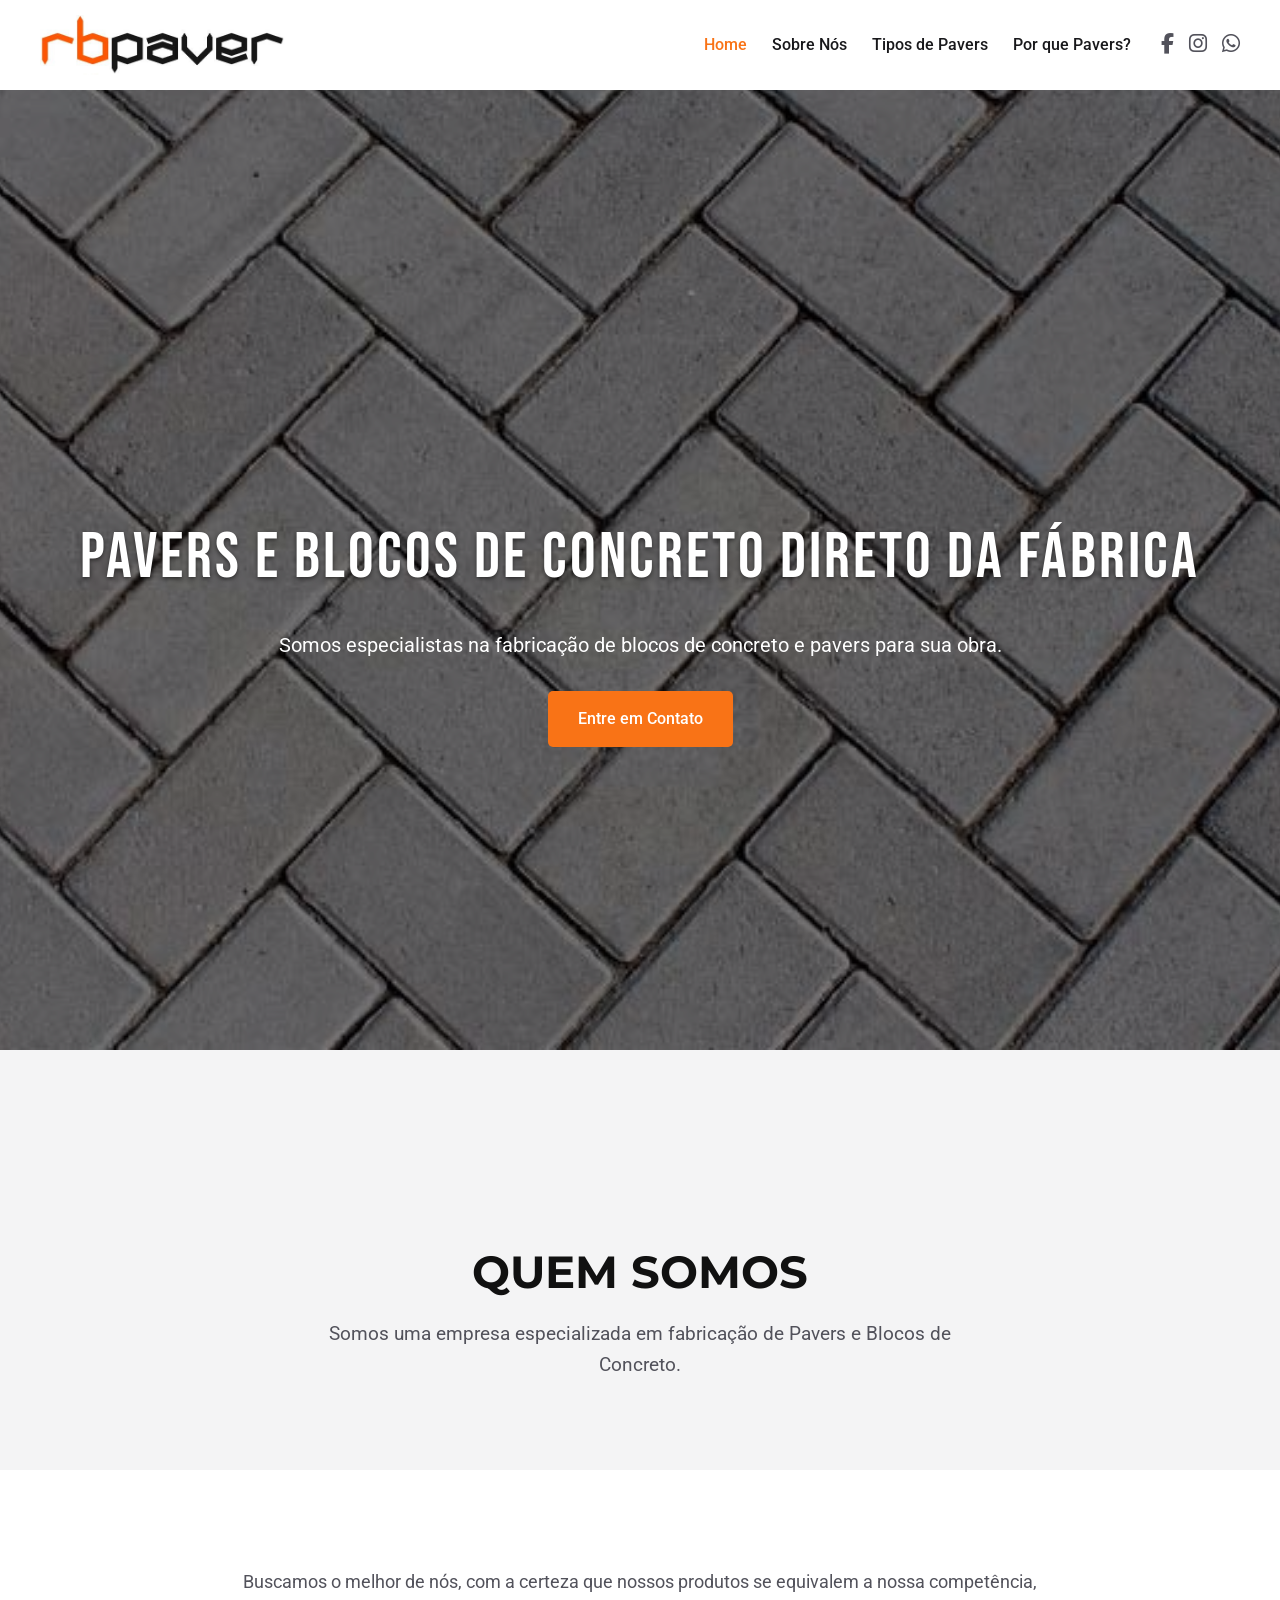
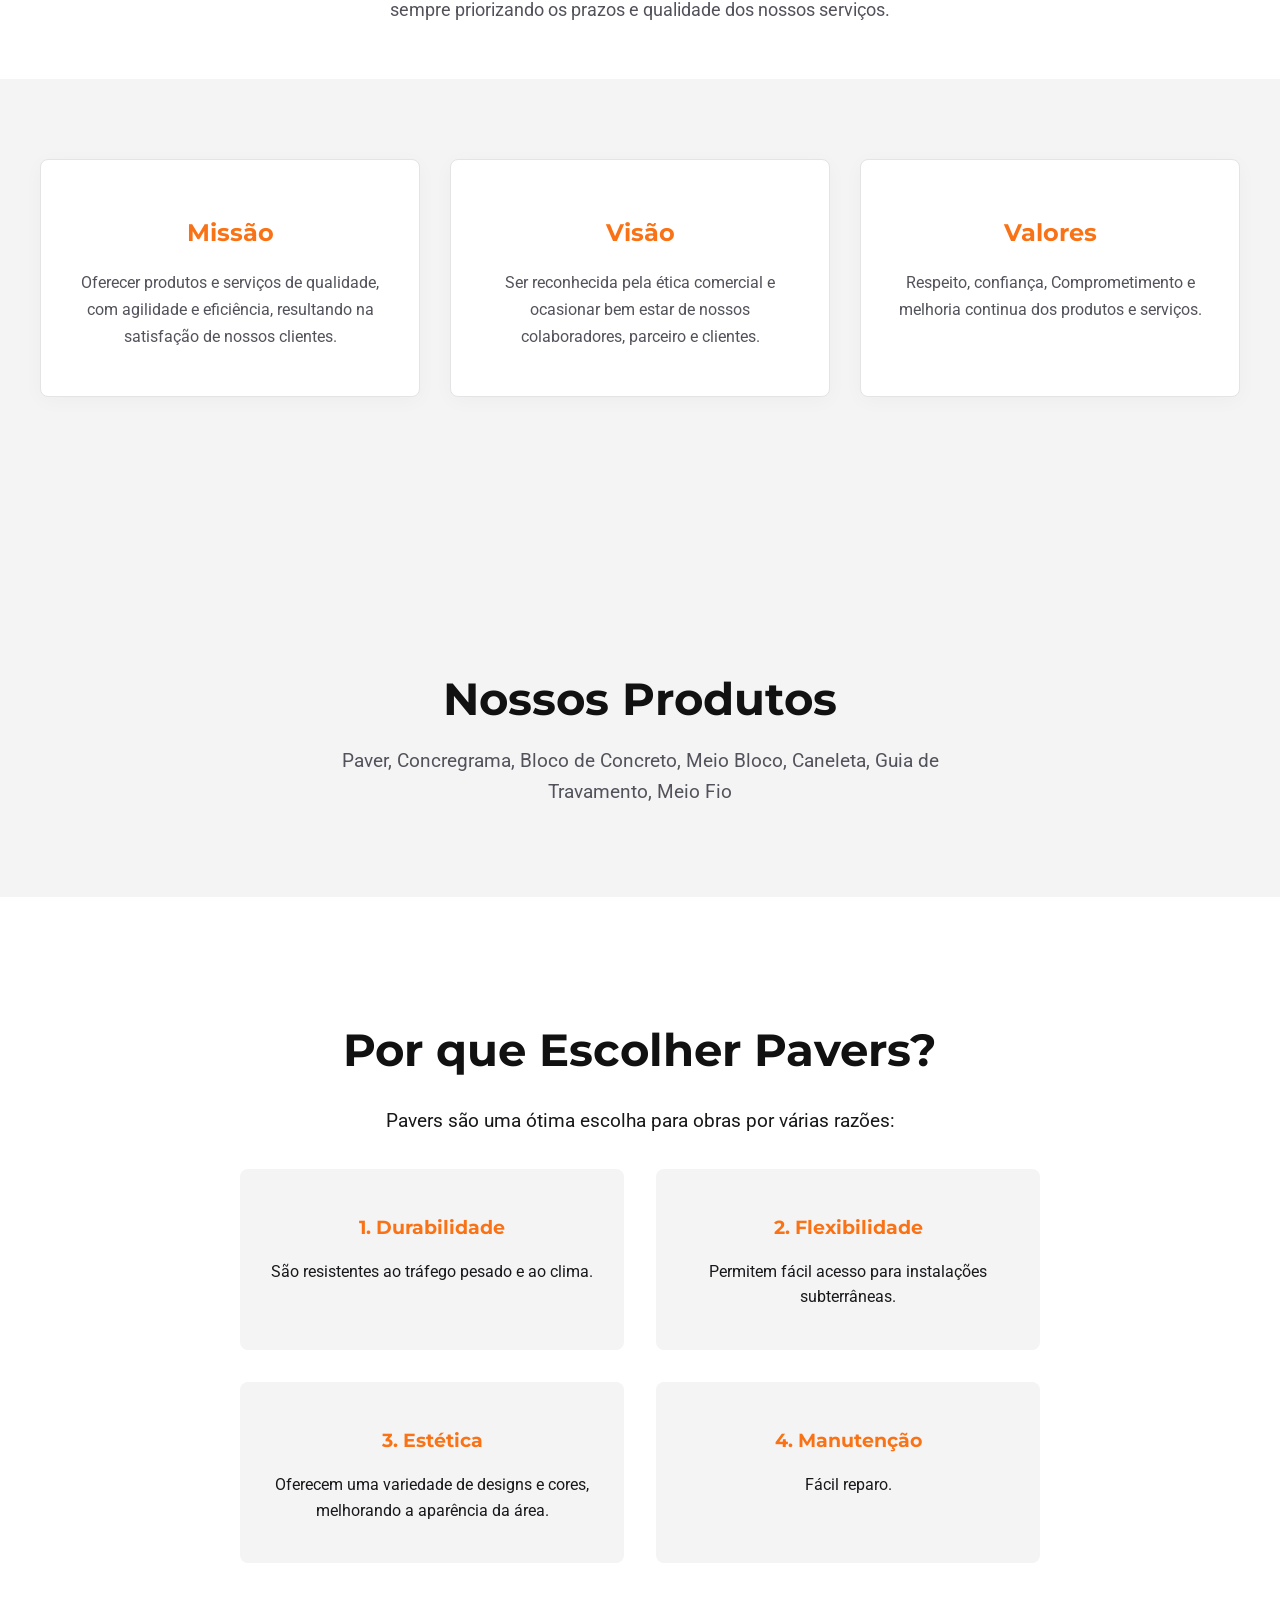
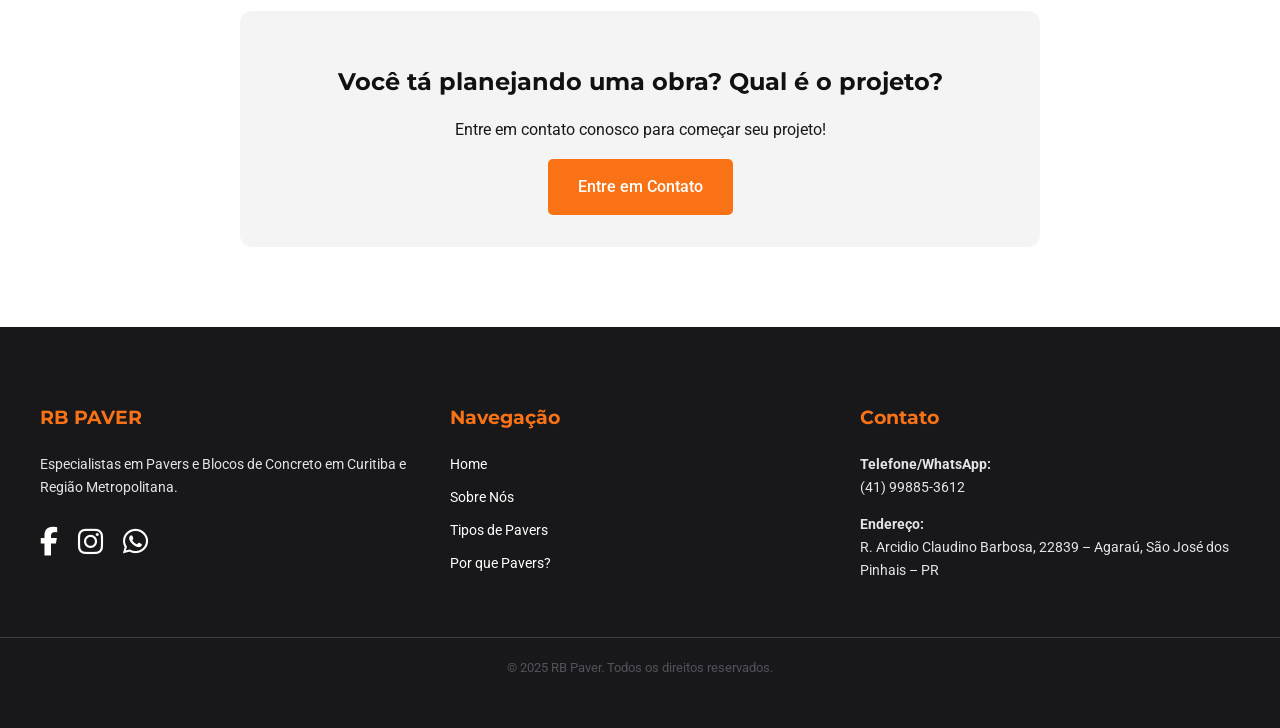
==== commit 87186458: "mudanças de texto e fonte" ====
--- a/index.html
+++ b/index.html
@@ -8,6 +8,9 @@
     <link rel="icon" type="image/jpeg" href="images/rbpaver_logo.jfif">
     <link rel="stylesheet" href="https://cdn.jsdelivr.net/npm/swiper@11/swiper-bundle.min.css" />
     <link rel="stylesheet" href="https://cdnjs.cloudflare.com/ajax/libs/font-awesome/6.5.2/css/all.min.css" integrity="sha512-SnH5WK+bZxgPHs44uWIX+LLJAJ9/2PkPKZ5QiAj6Ta86w+fsb2TkcmfRyVX3pBnMFcV7oQPJkl9QevSCWr3W6A==" crossorigin="anonymous" referrerpolicy="no-referrer" />
+    <link rel="preconnect" href="https://fonts.googleapis.com">
+    <link rel="preconnect" href="https://fonts.gstatic.com" crossorigin>
+    <link href="https://fonts.googleapis.com/css2?family=Bebas+Neue&family=Oswald:wght@600;700&display=swap" rel="stylesheet">
     
     <link rel="stylesheet" href="style.css">
     <style>
@@ -51,14 +54,14 @@
         <section id="home" class="hero">
             <div class="swiper">
                 <div class="swiper-wrapper">
-                    <div class="swiper-slide"><img src="images/paver1.jpg" alt="Paver de Alta Qualidade"></div>
+                    <div class="swiper-slide"><img src="images/paver1.jpg" alt="Pavers"></div>
                     <div class="swiper-slide"><img src="images/paver2.jpg" alt="Blocos de Concreto RB Paver"></div>
                     <div class="swiper-slide"><img src="images/paver1.jpg" alt="Piso Intertravado"></div> 
                 </div>
             </div>
 
             <div class="hero-overlay">
-                <h1>Pavers de Alta Qualidade Direto da Fábrica</h1>
+                <h1 style="font-family: 'Bebas Neue', sans-serif; text-transform: uppercase; letter-spacing: 3px; font-size: 4rem; font-weight: 400;">Pavers e Blocos de Concreto Direto da Fábrica</h1>
                 <p>Somos especialistas na fabricação de blocos de concreto e pavers para sua obra.</p>
                 <a href="https://wa.me/5541998853612" target="_blank" class="cta-button">Entre em Contato</a>
             </div>
@@ -68,7 +71,7 @@
         <section id="sobre" class="secao hero-pagina-interna">
             <div class="container">
                 <h1 class="secao-titulo">QUEM SOMOS</h1>
-                <p class="secao-subtitulo">Somos uma empresa especializada em fabricação de PAVER de altíssima qualidade.</p>
+                <p class="secao-subtitulo">Somos uma empresa especializada em fabricação de Pavers e Blocos de Concreto.</p>
             </div>
         </section>
 
@@ -105,7 +108,7 @@
         <section id="tipos-pavers" class="secao hero-pagina-interna">
             <div class="container">
                 <h1 class="secao-titulo">Nossos Produtos</h1>
-                <p class="secao-subtitulo">Fabricamos pavers de alta resistência para todos os tipos de projeto.</p>
+                <p class="secao-subtitulo">Paver, Concregrama, Bloco de Concreto, Meio Bloco, Caneleta, Guia de Travamento, Meio Fio</p>
             </div>
         </section>
 
@@ -175,7 +178,7 @@
 
                         <div class="beneficio-item">
                             <h3>4. Manutenção</h3>
-                            <p>São fáceis de limpar e reparar.</p>
+                            <p>Fácil reparo.</p>
                         </div>
                     </div>
 
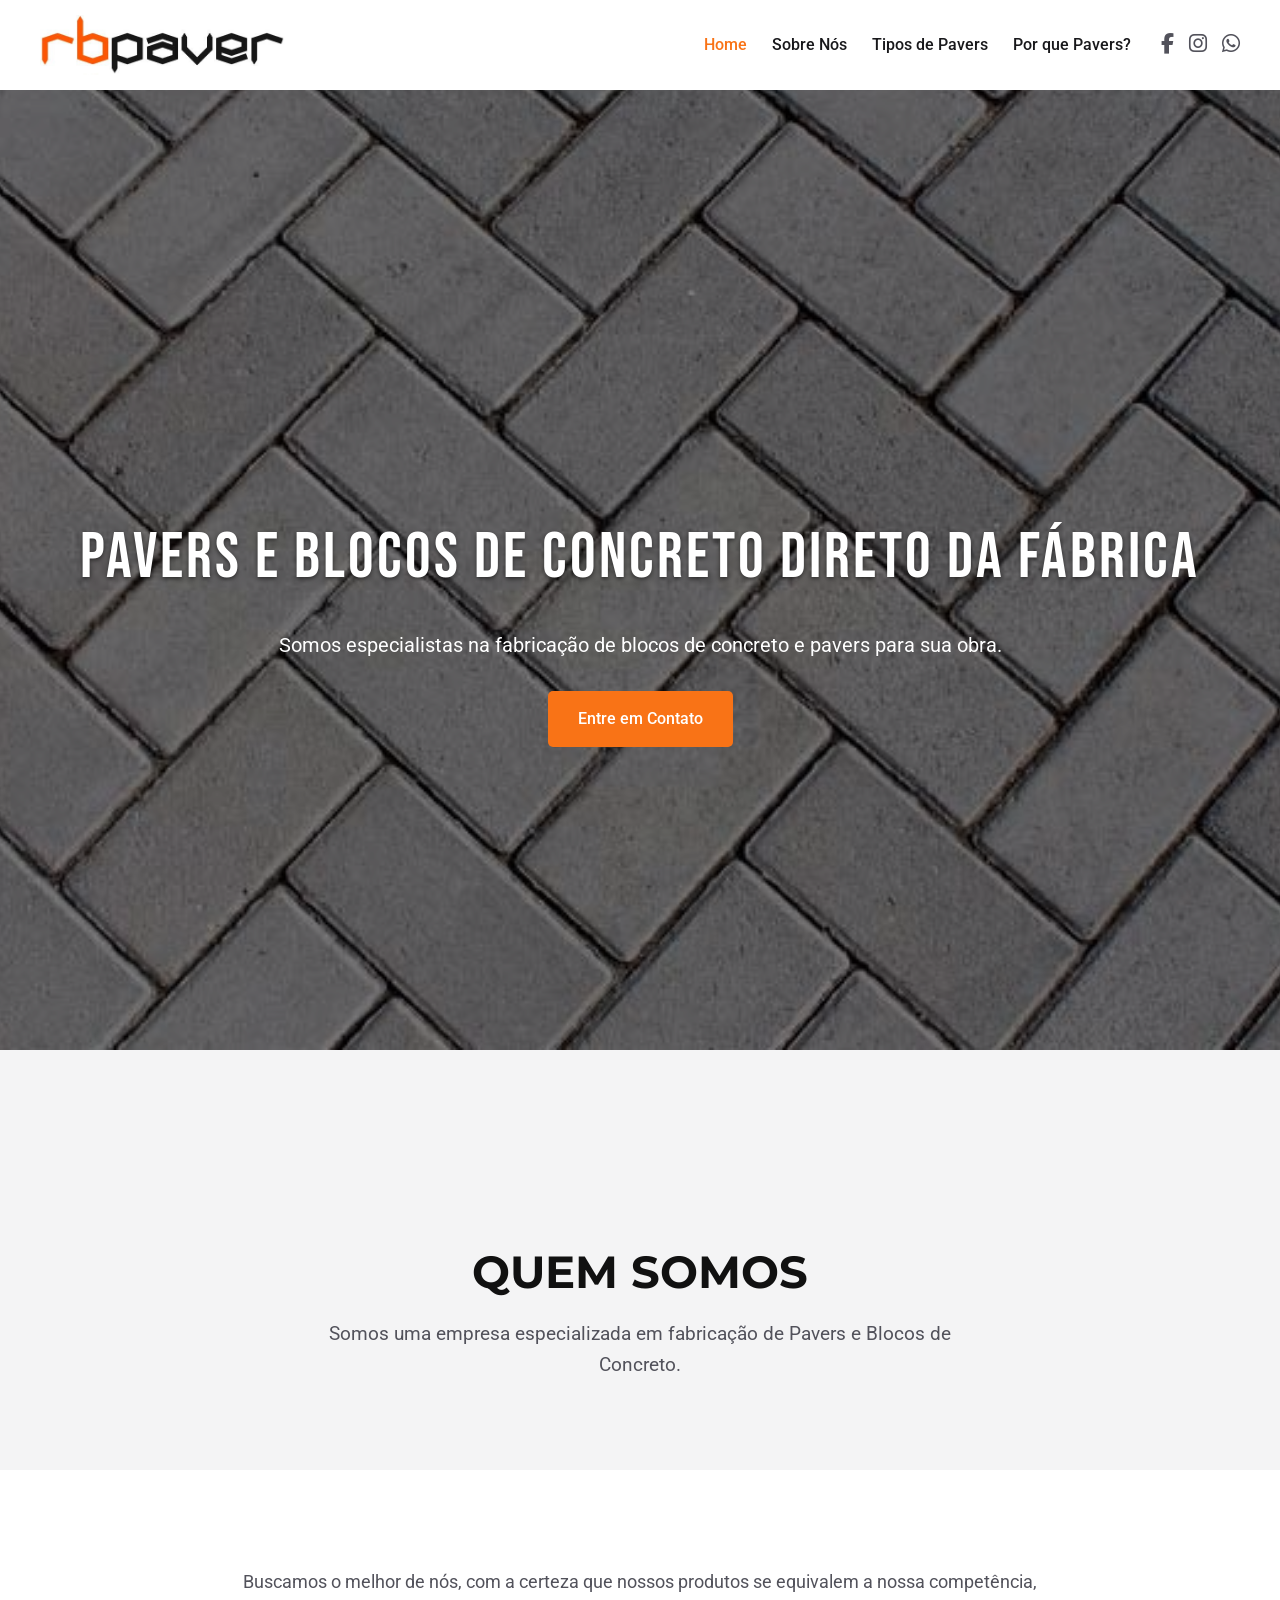
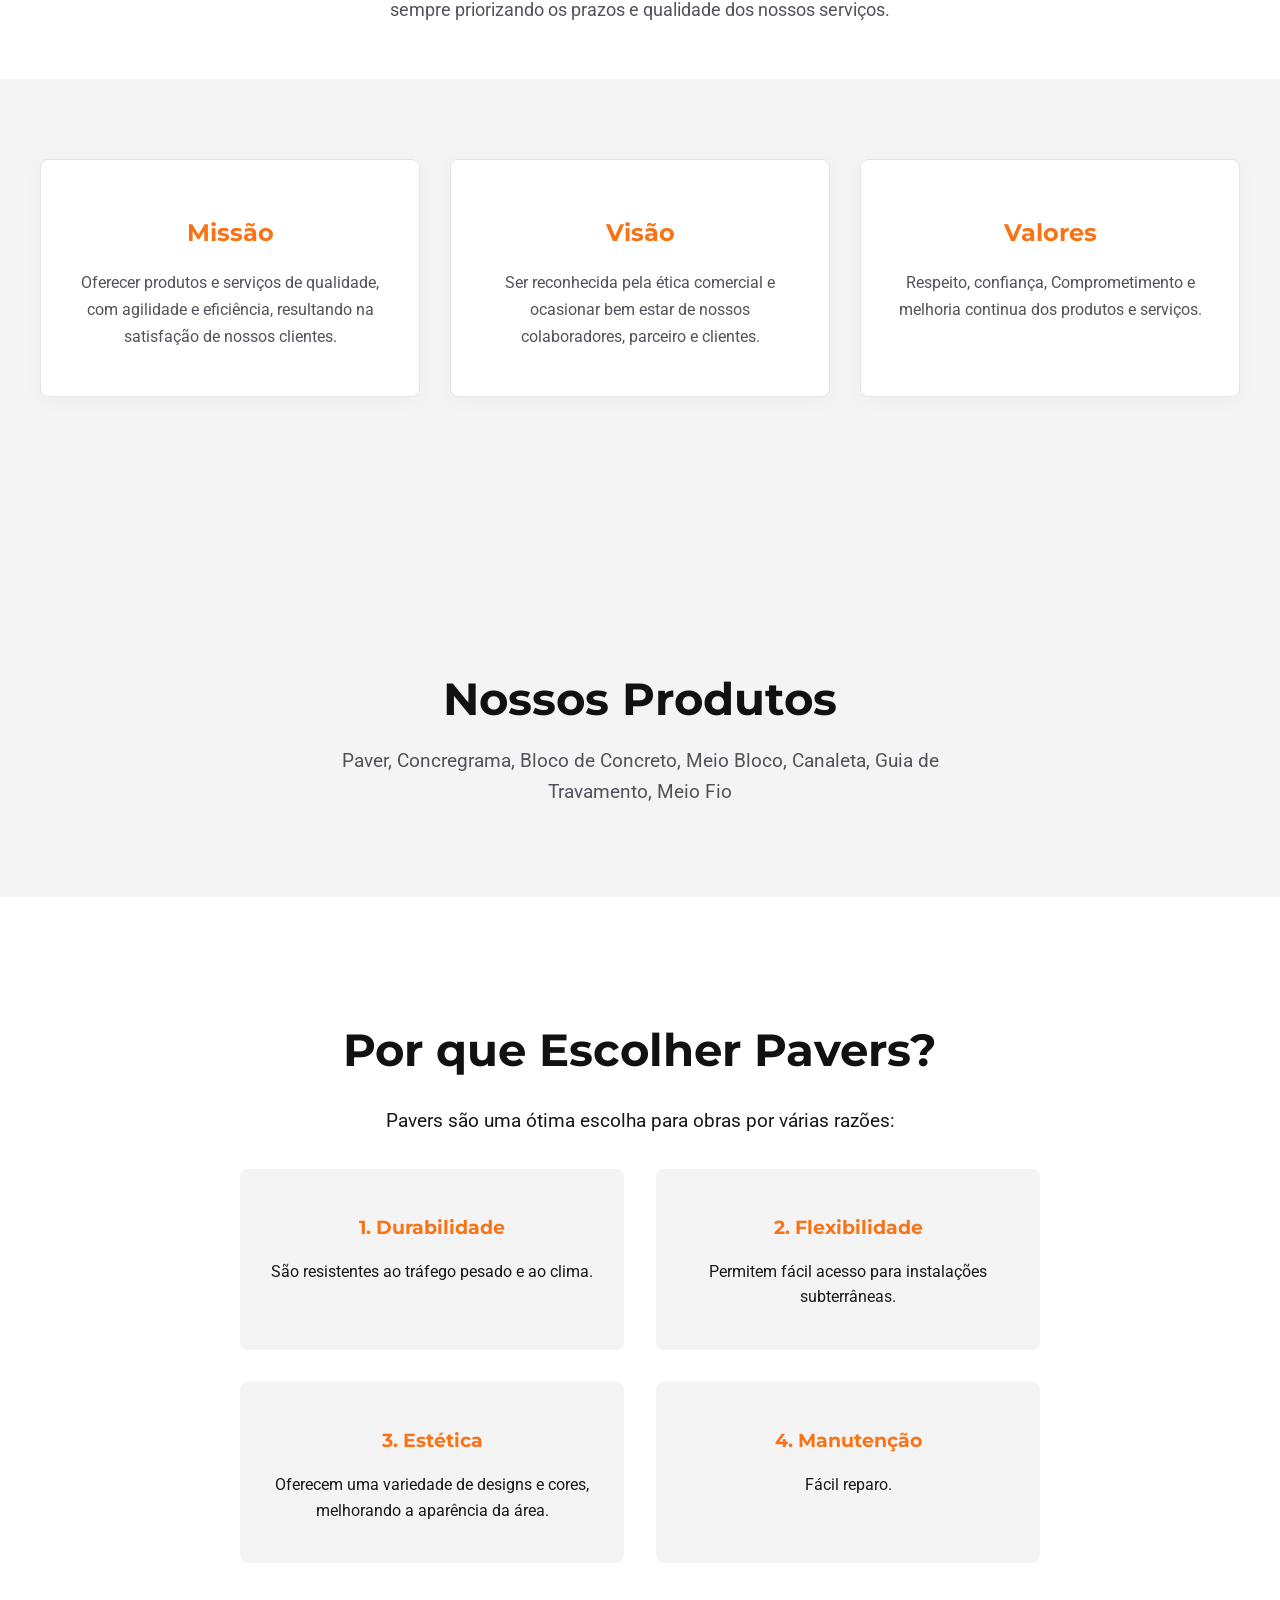
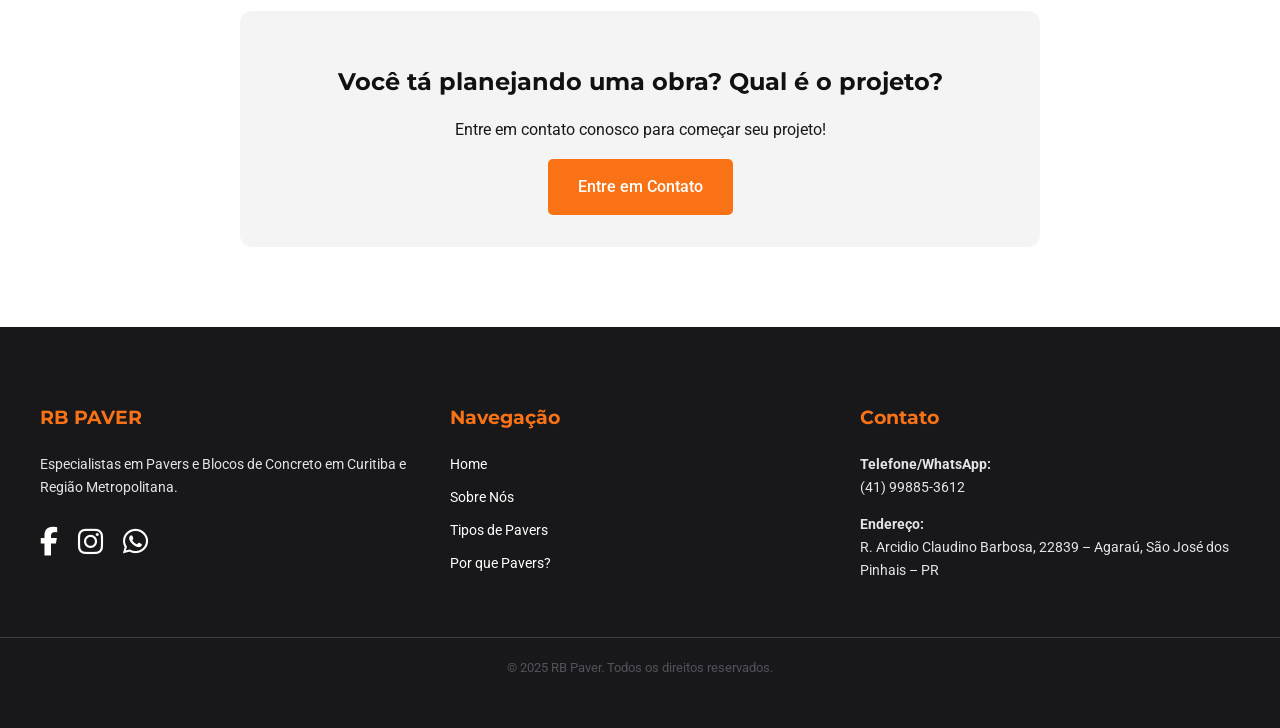
==== commit 1b543b07: "lint text" ====
--- a/index.html
+++ b/index.html
@@ -108,7 +108,7 @@
         <section id="tipos-pavers" class="secao hero-pagina-interna">
             <div class="container">
                 <h1 class="secao-titulo">Nossos Produtos</h1>
-                <p class="secao-subtitulo">Paver, Concregrama, Bloco de Concreto, Meio Bloco, Caneleta, Guia de Travamento, Meio Fio</p>
+                <p class="secao-subtitulo">Paver, Concregrama, Bloco de Concreto, Meio Bloco, Canaleta, Guia de Travamento, Meio Fio</p>
             </div>
         </section>
 
